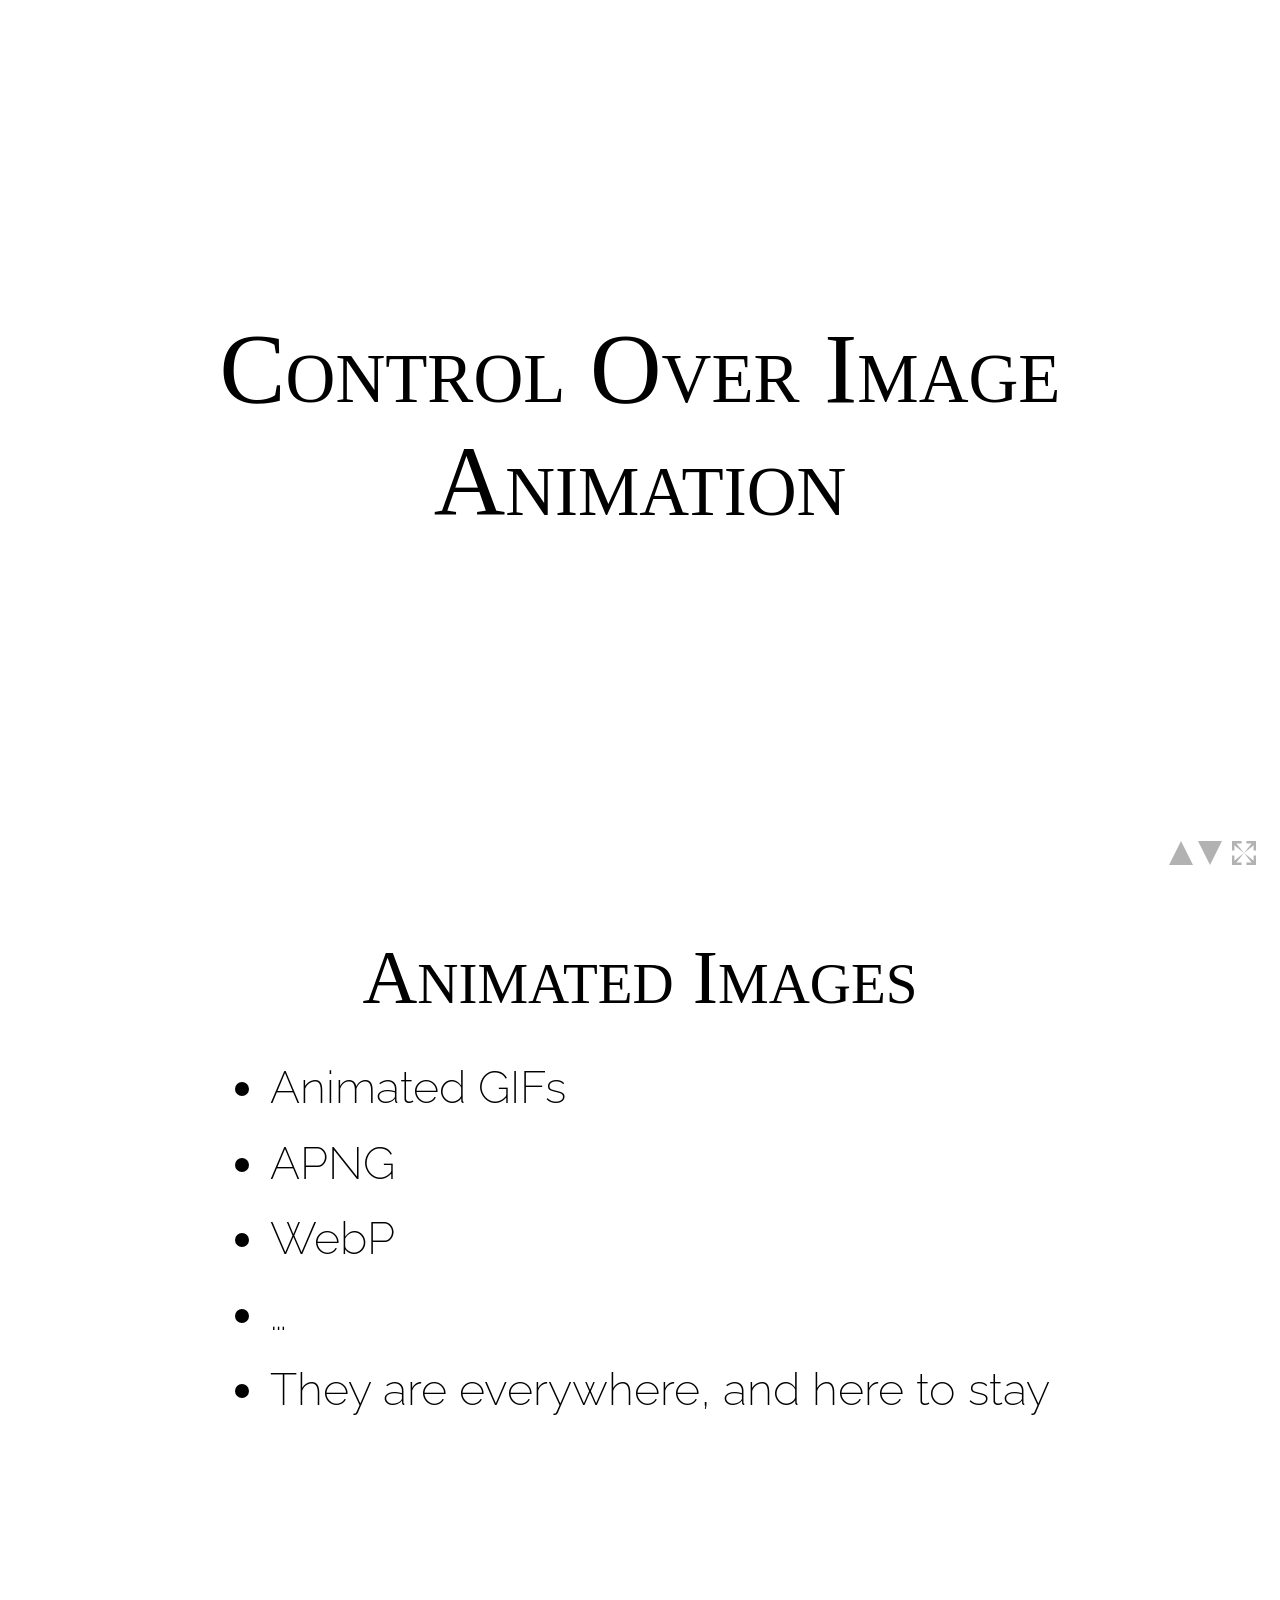
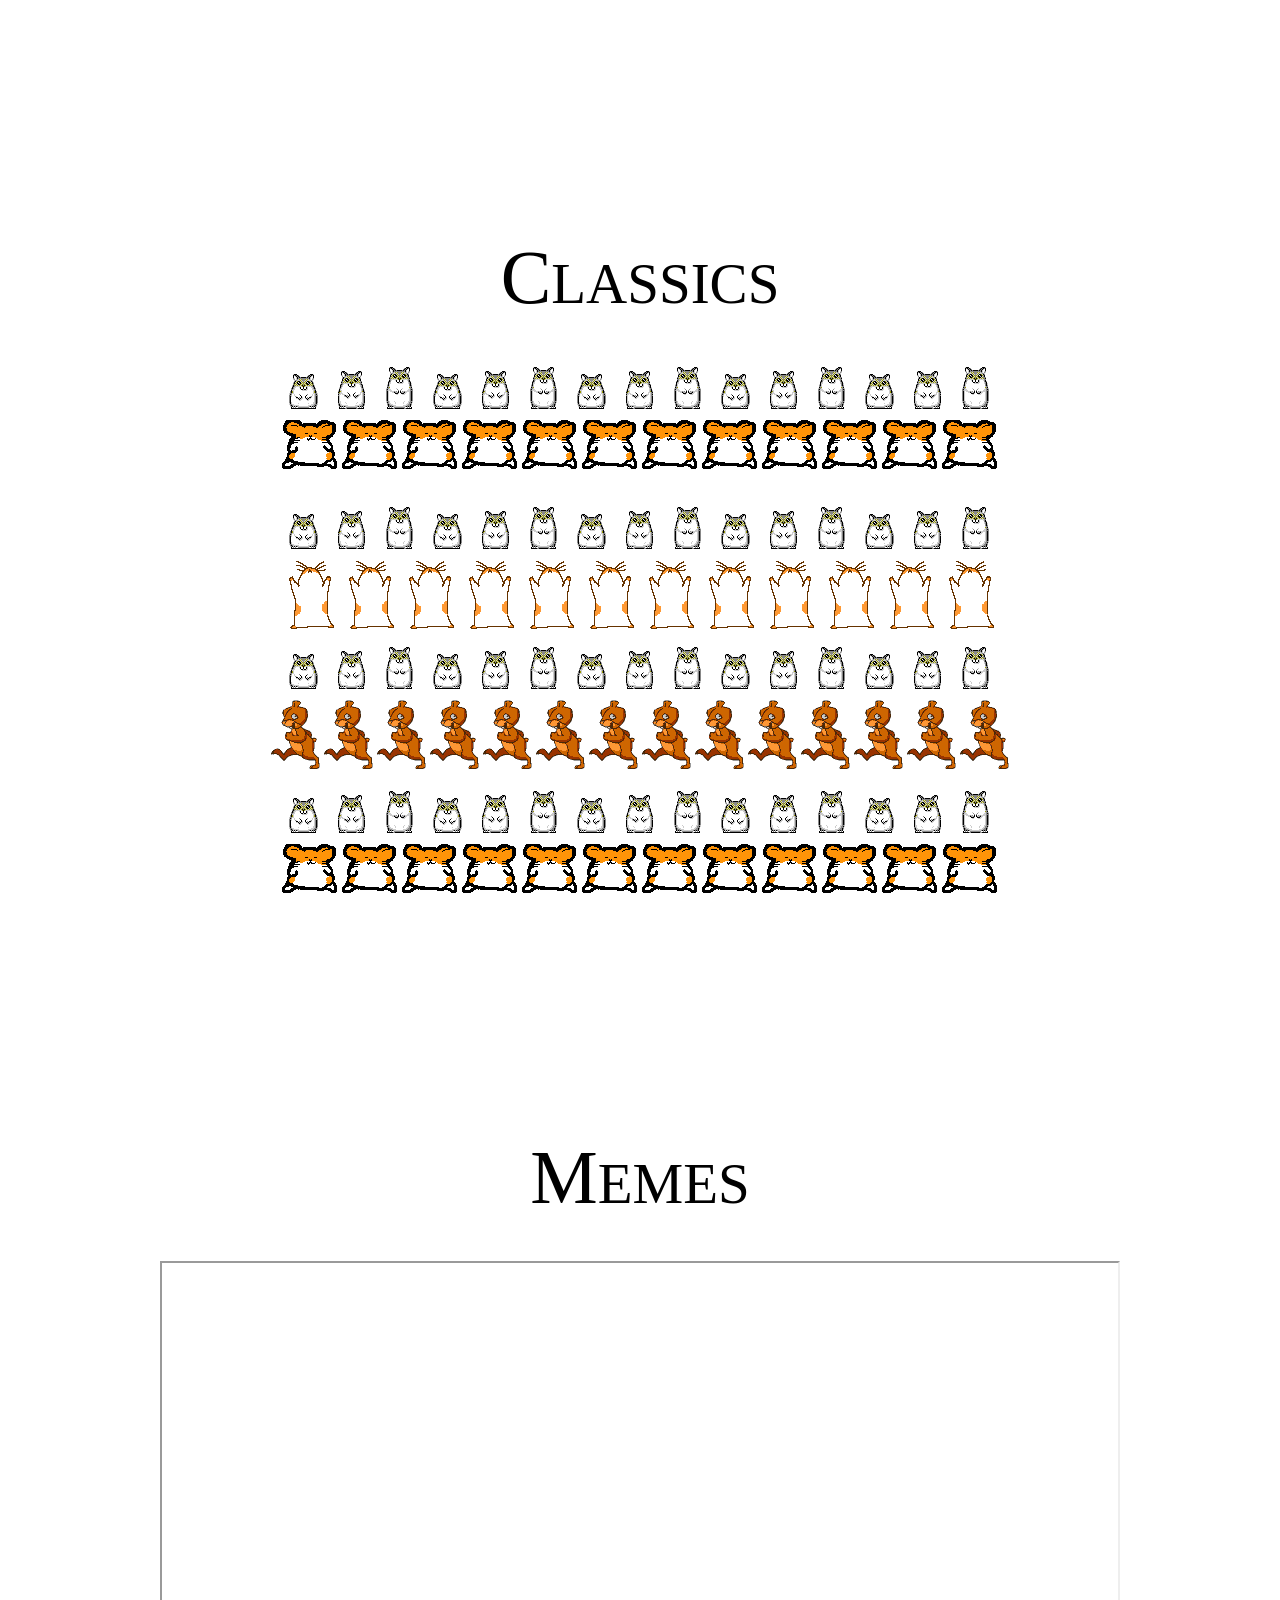
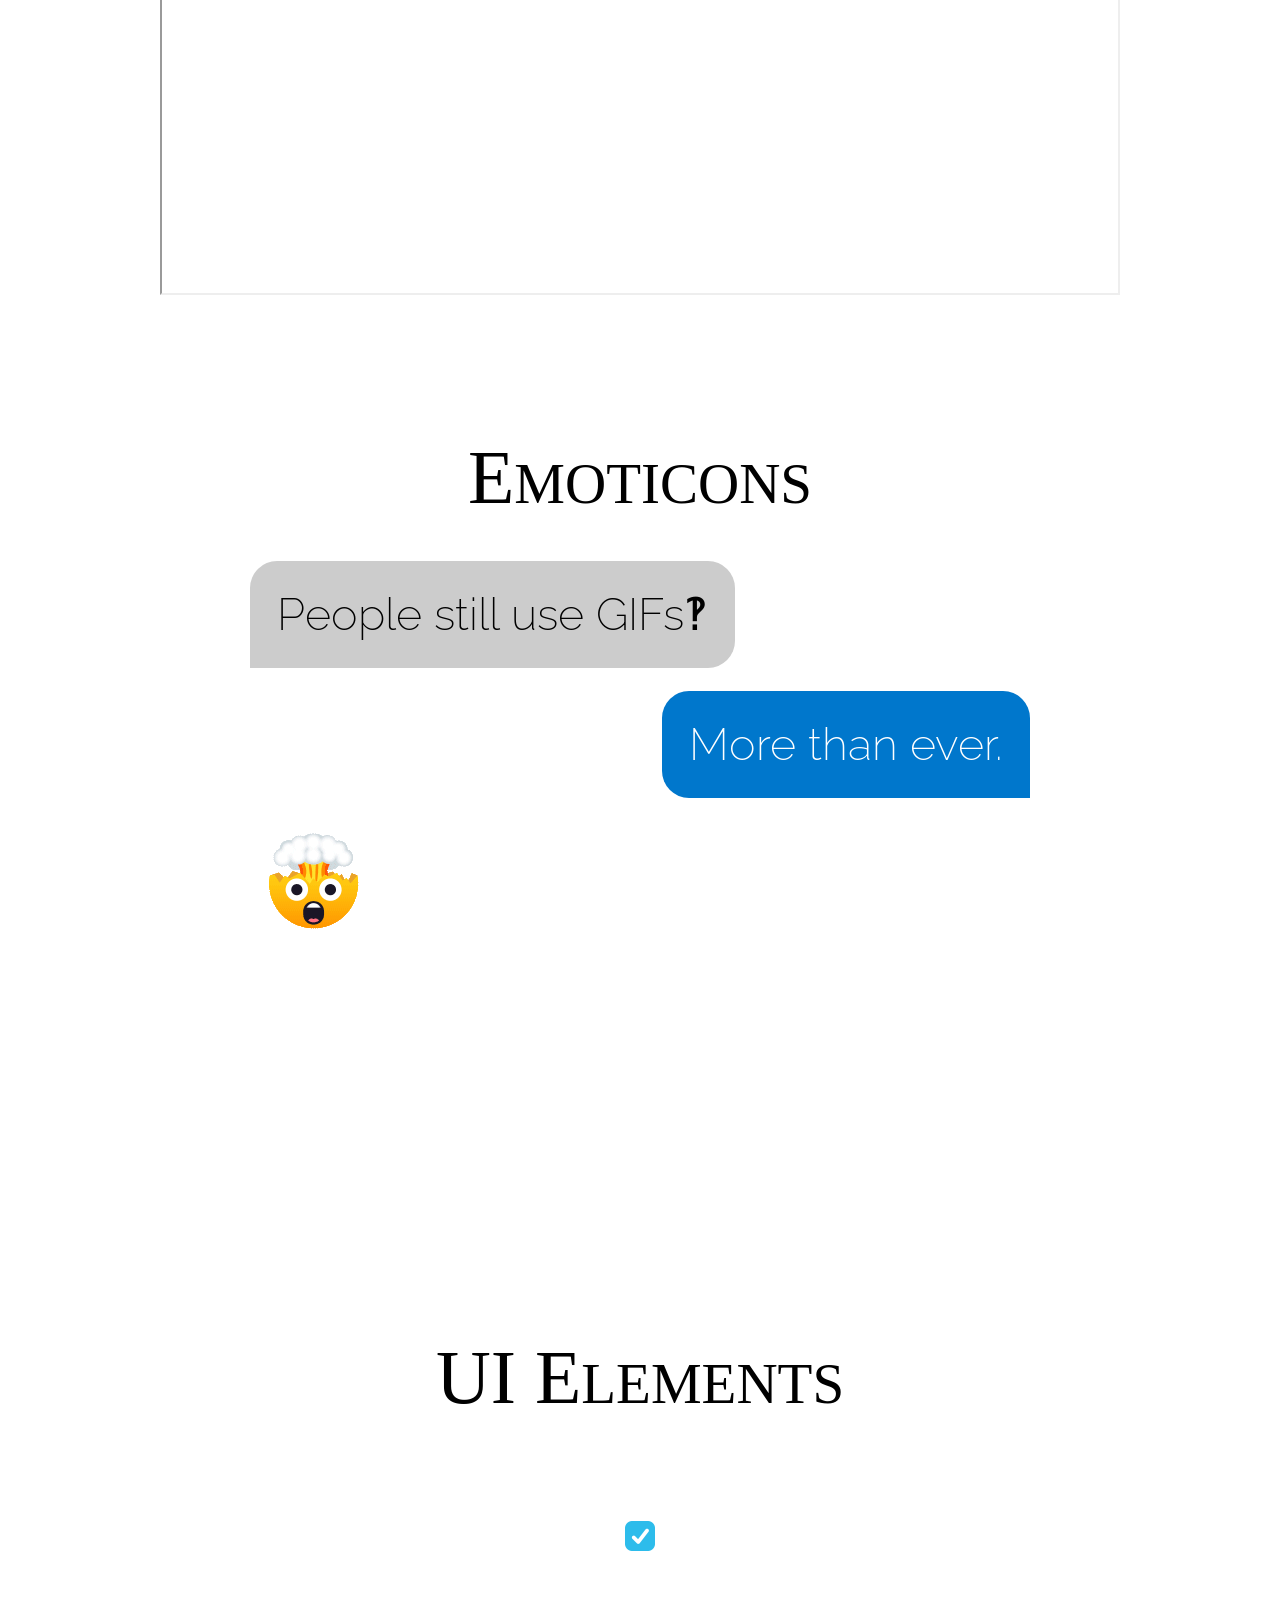
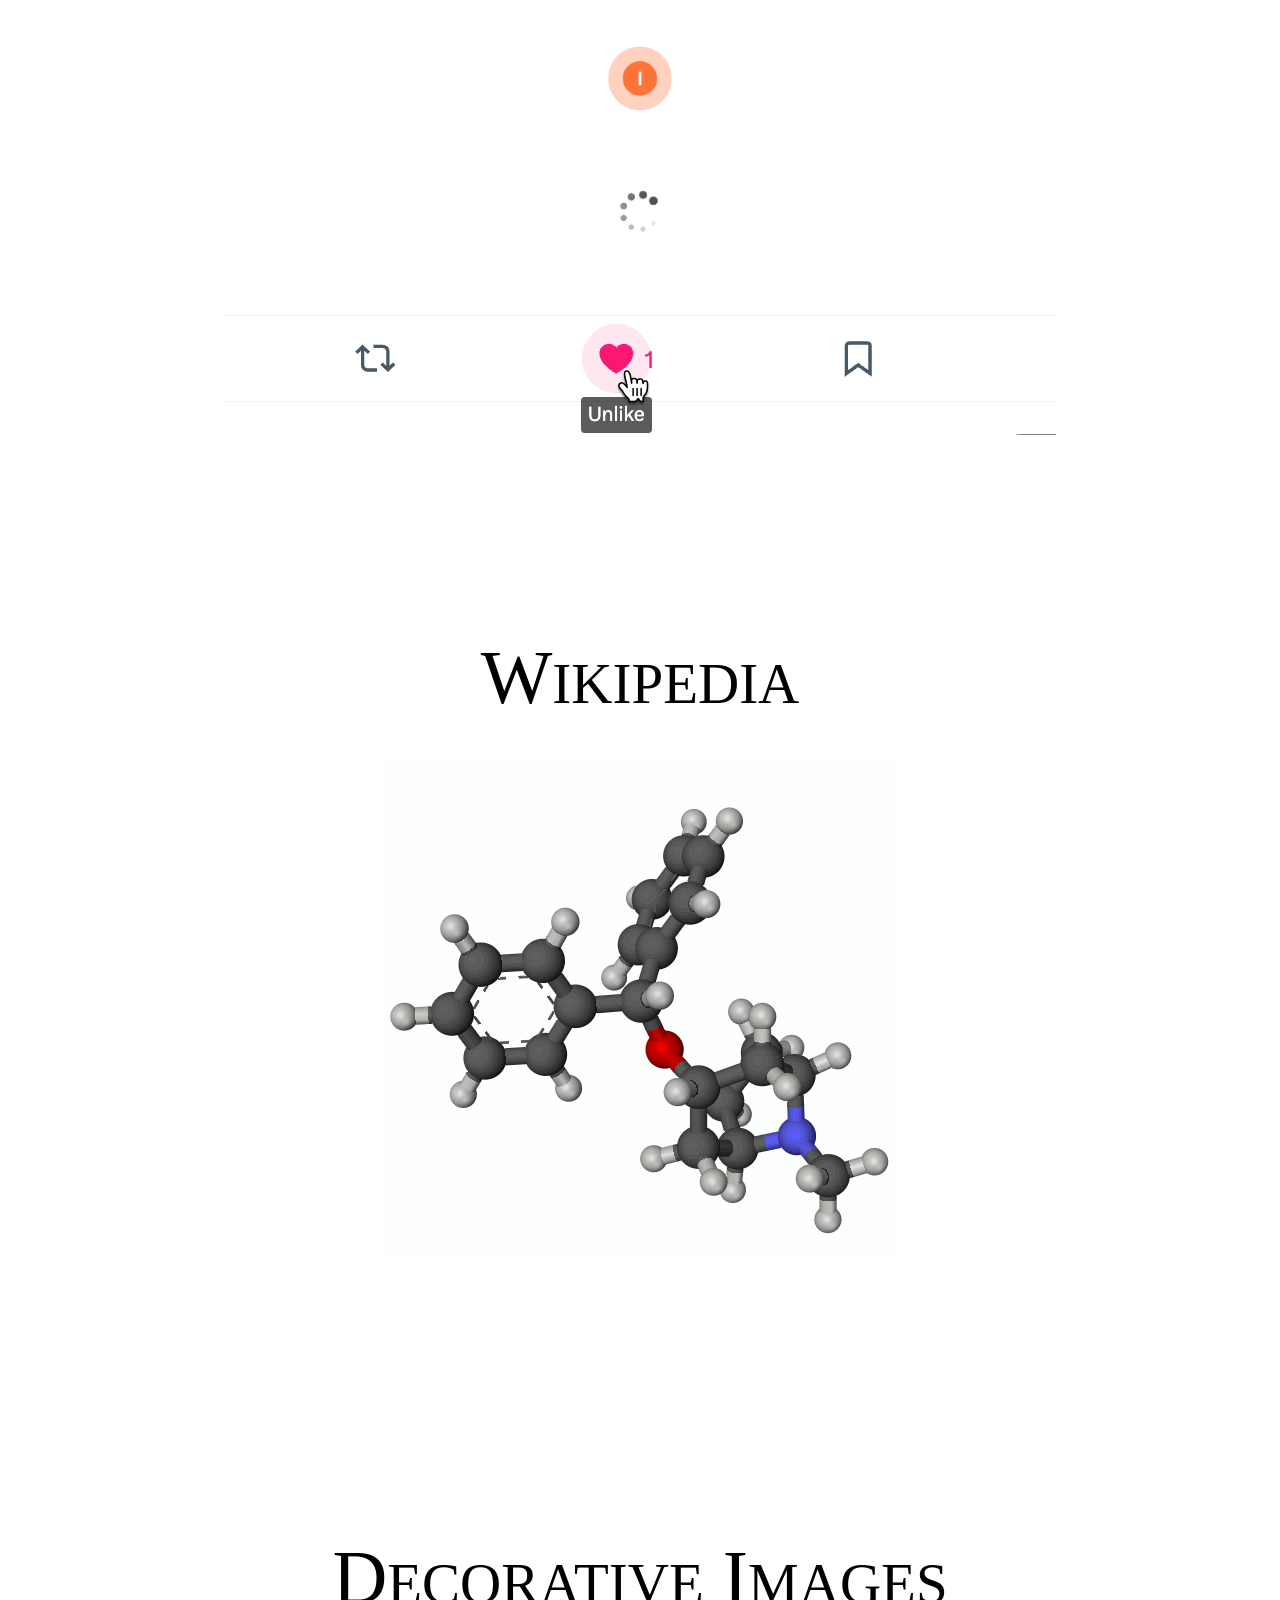
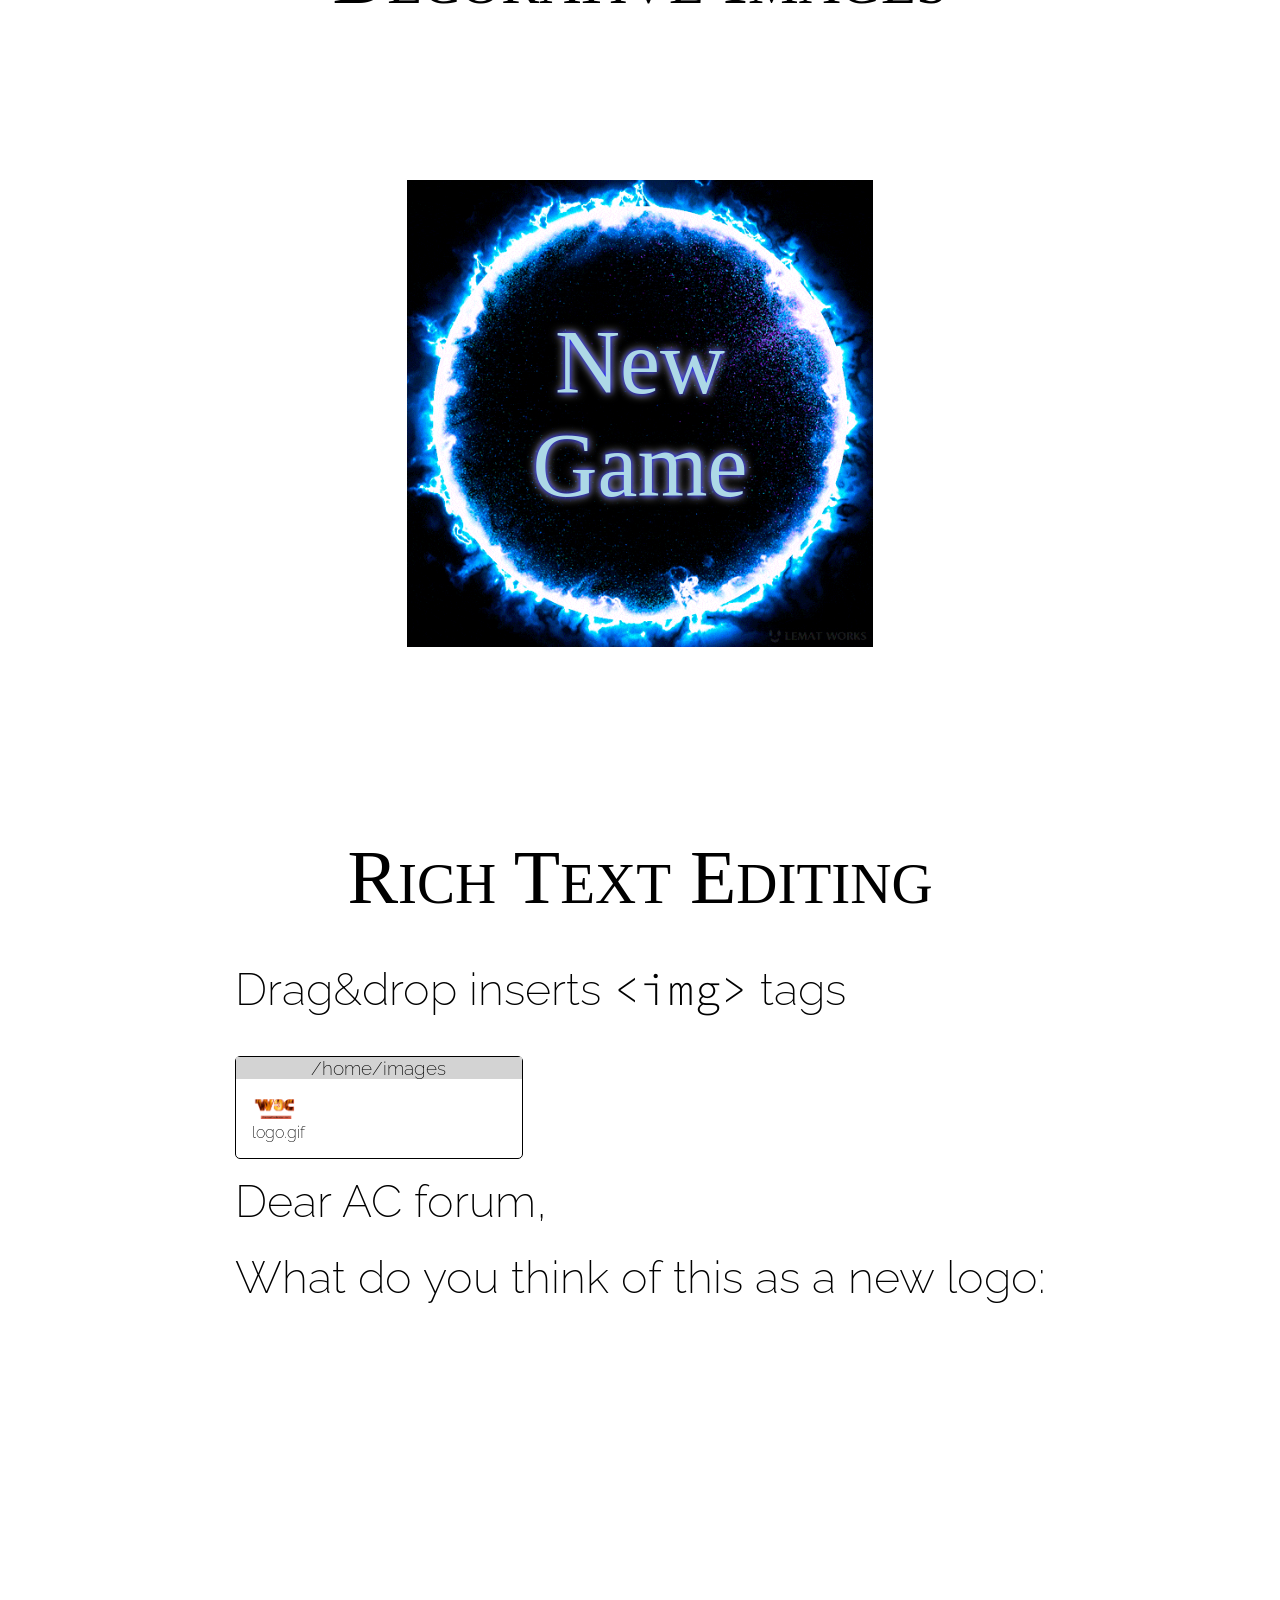
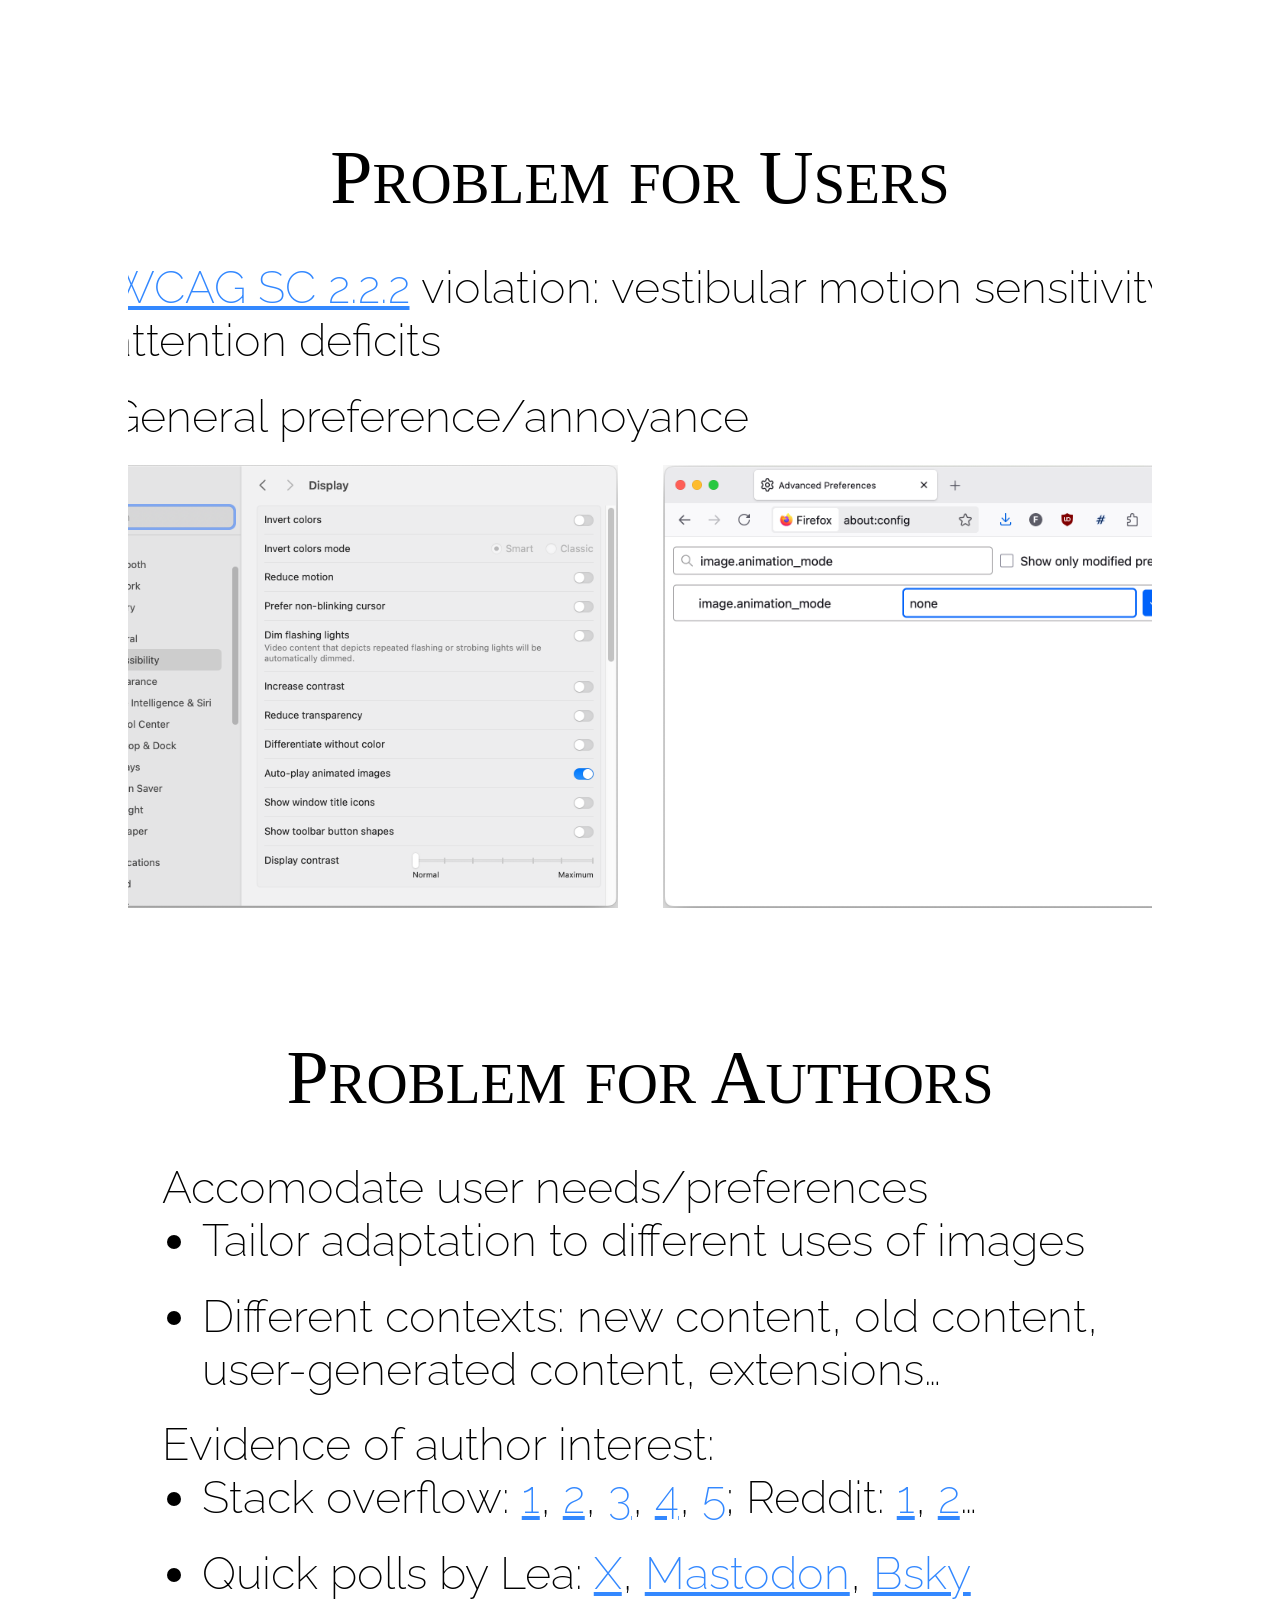
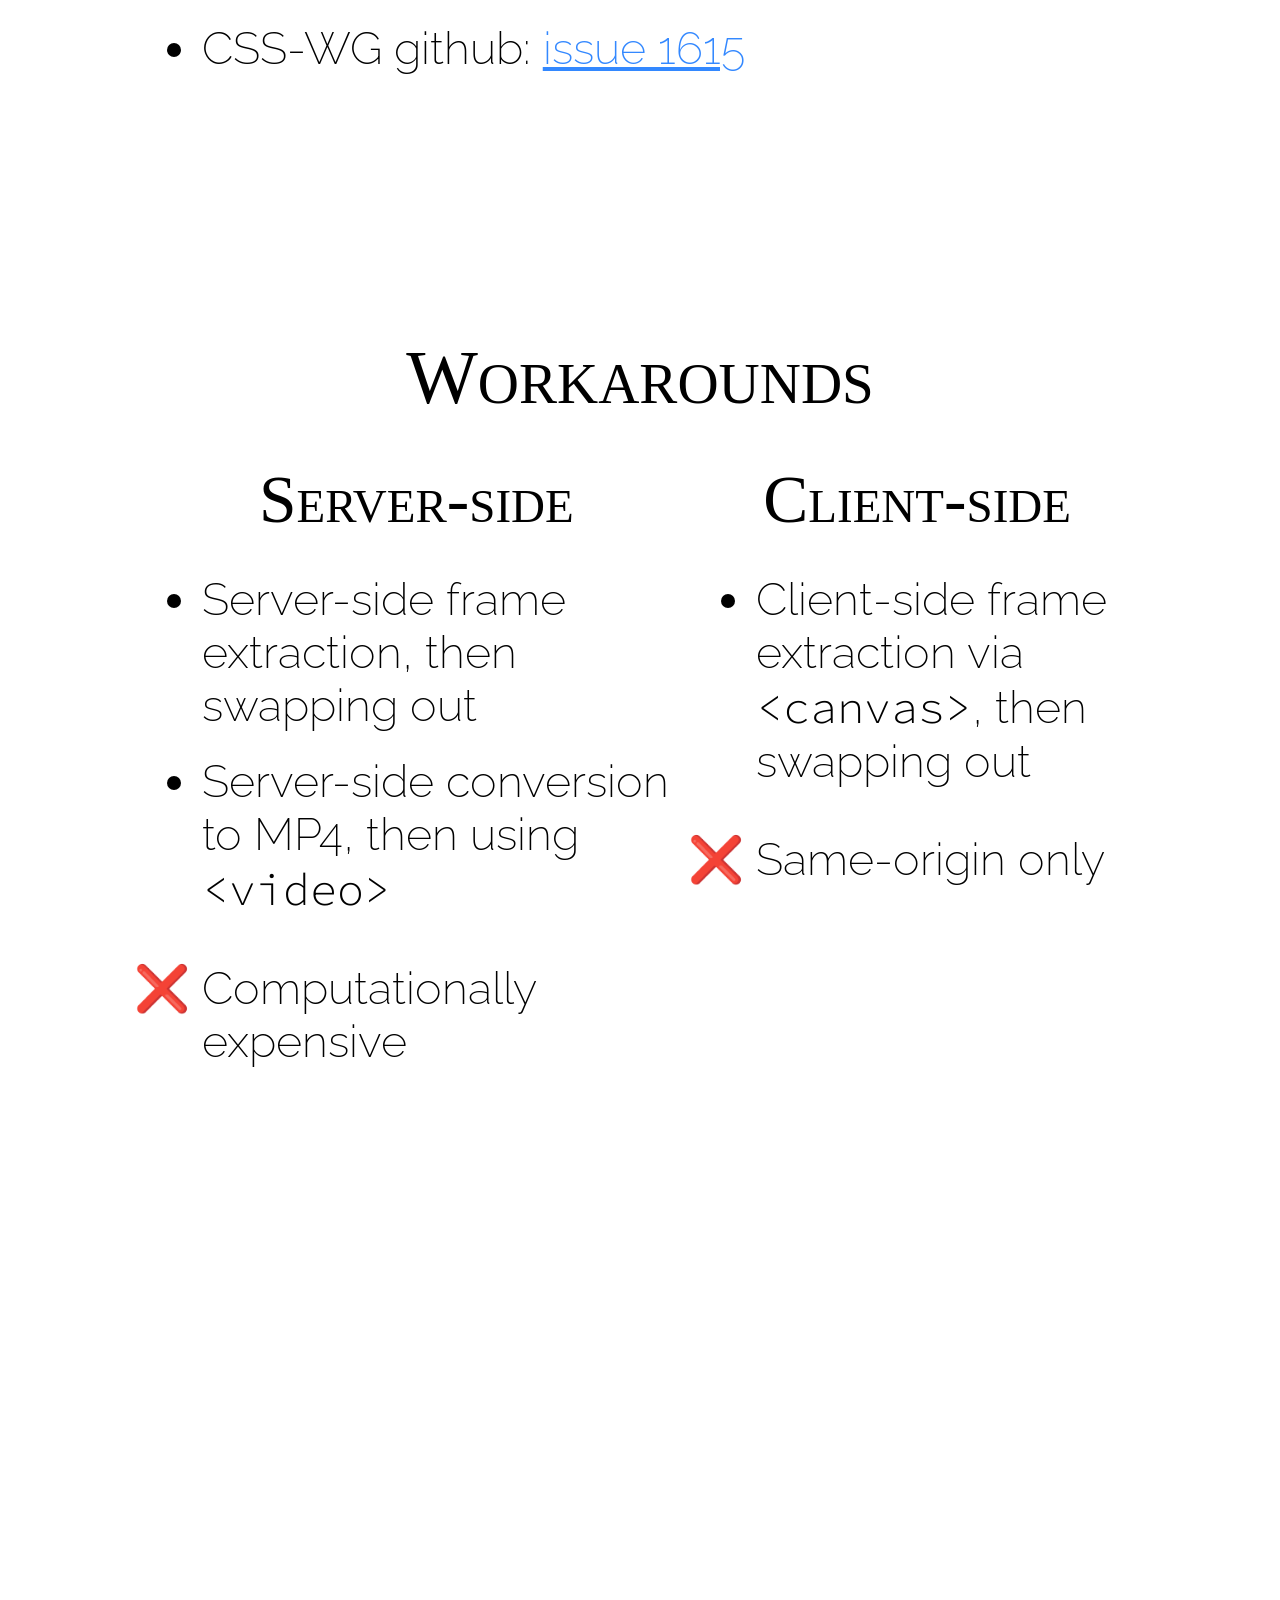
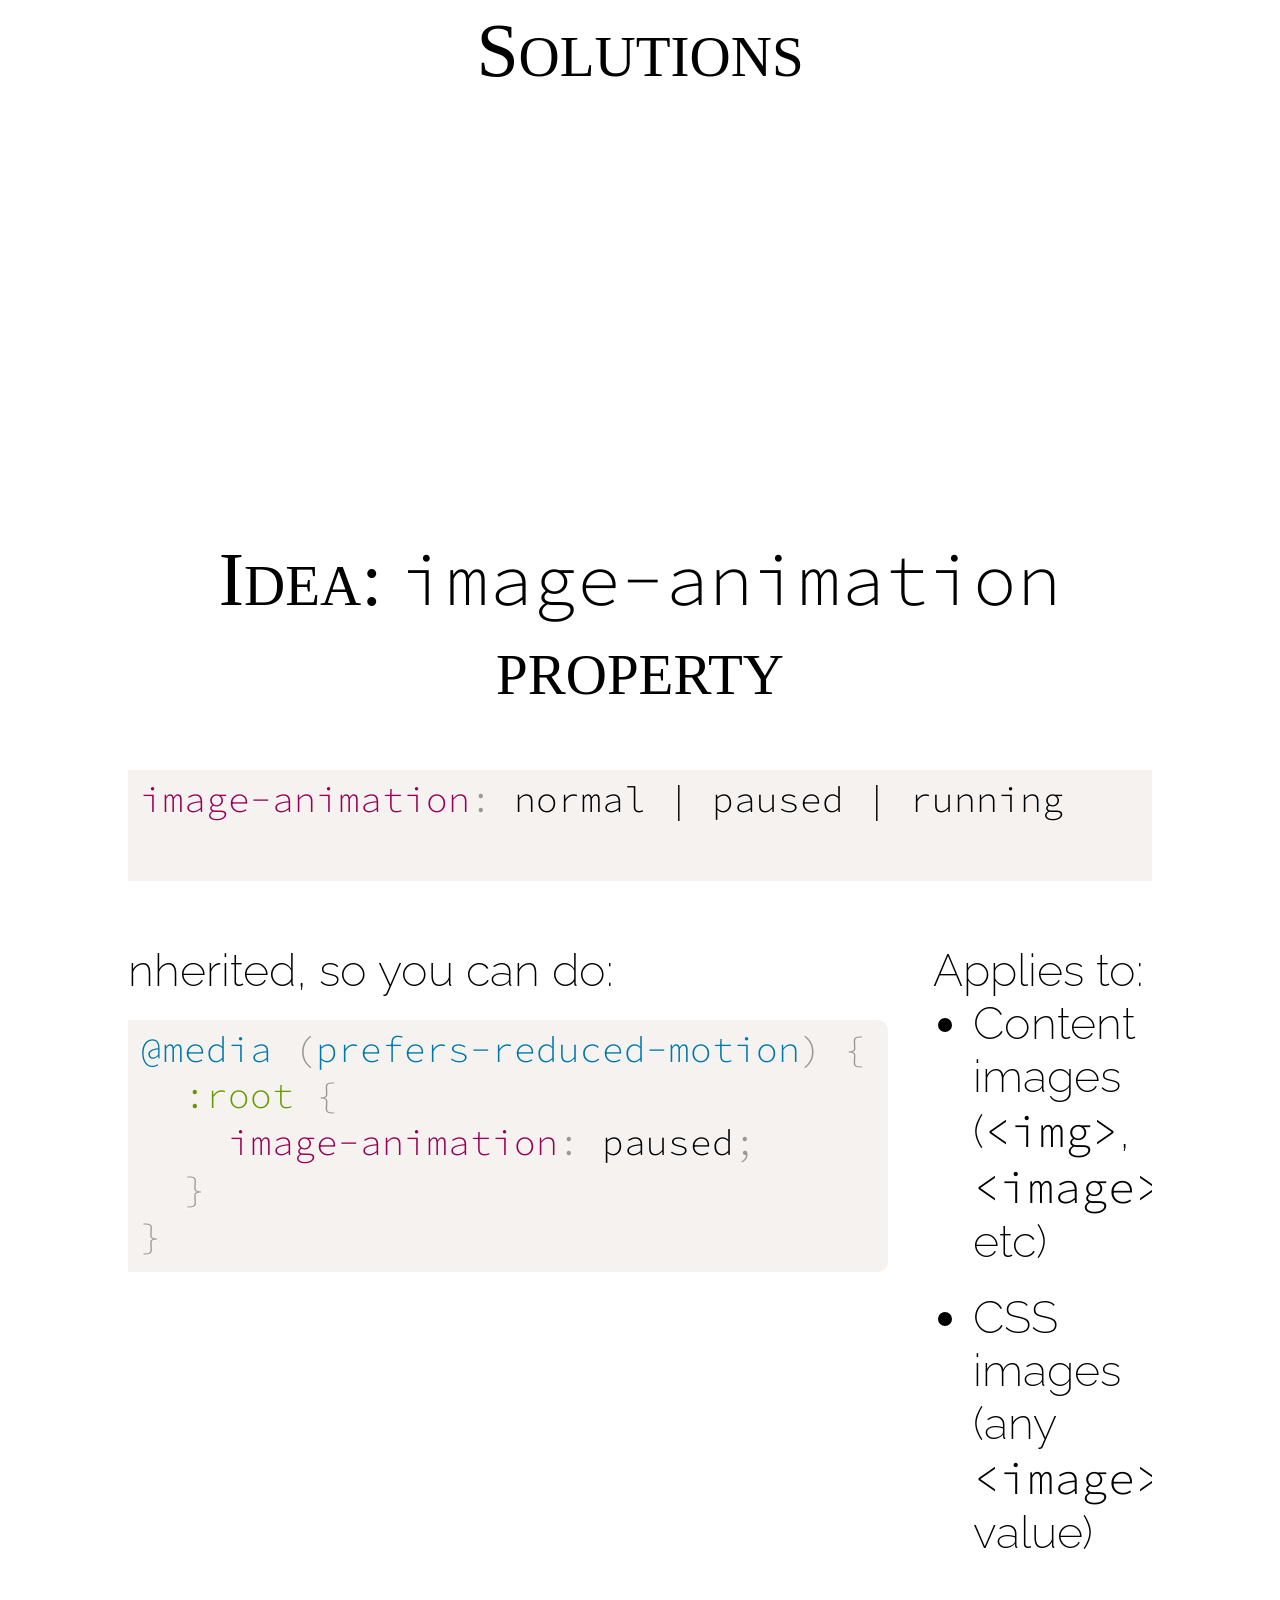
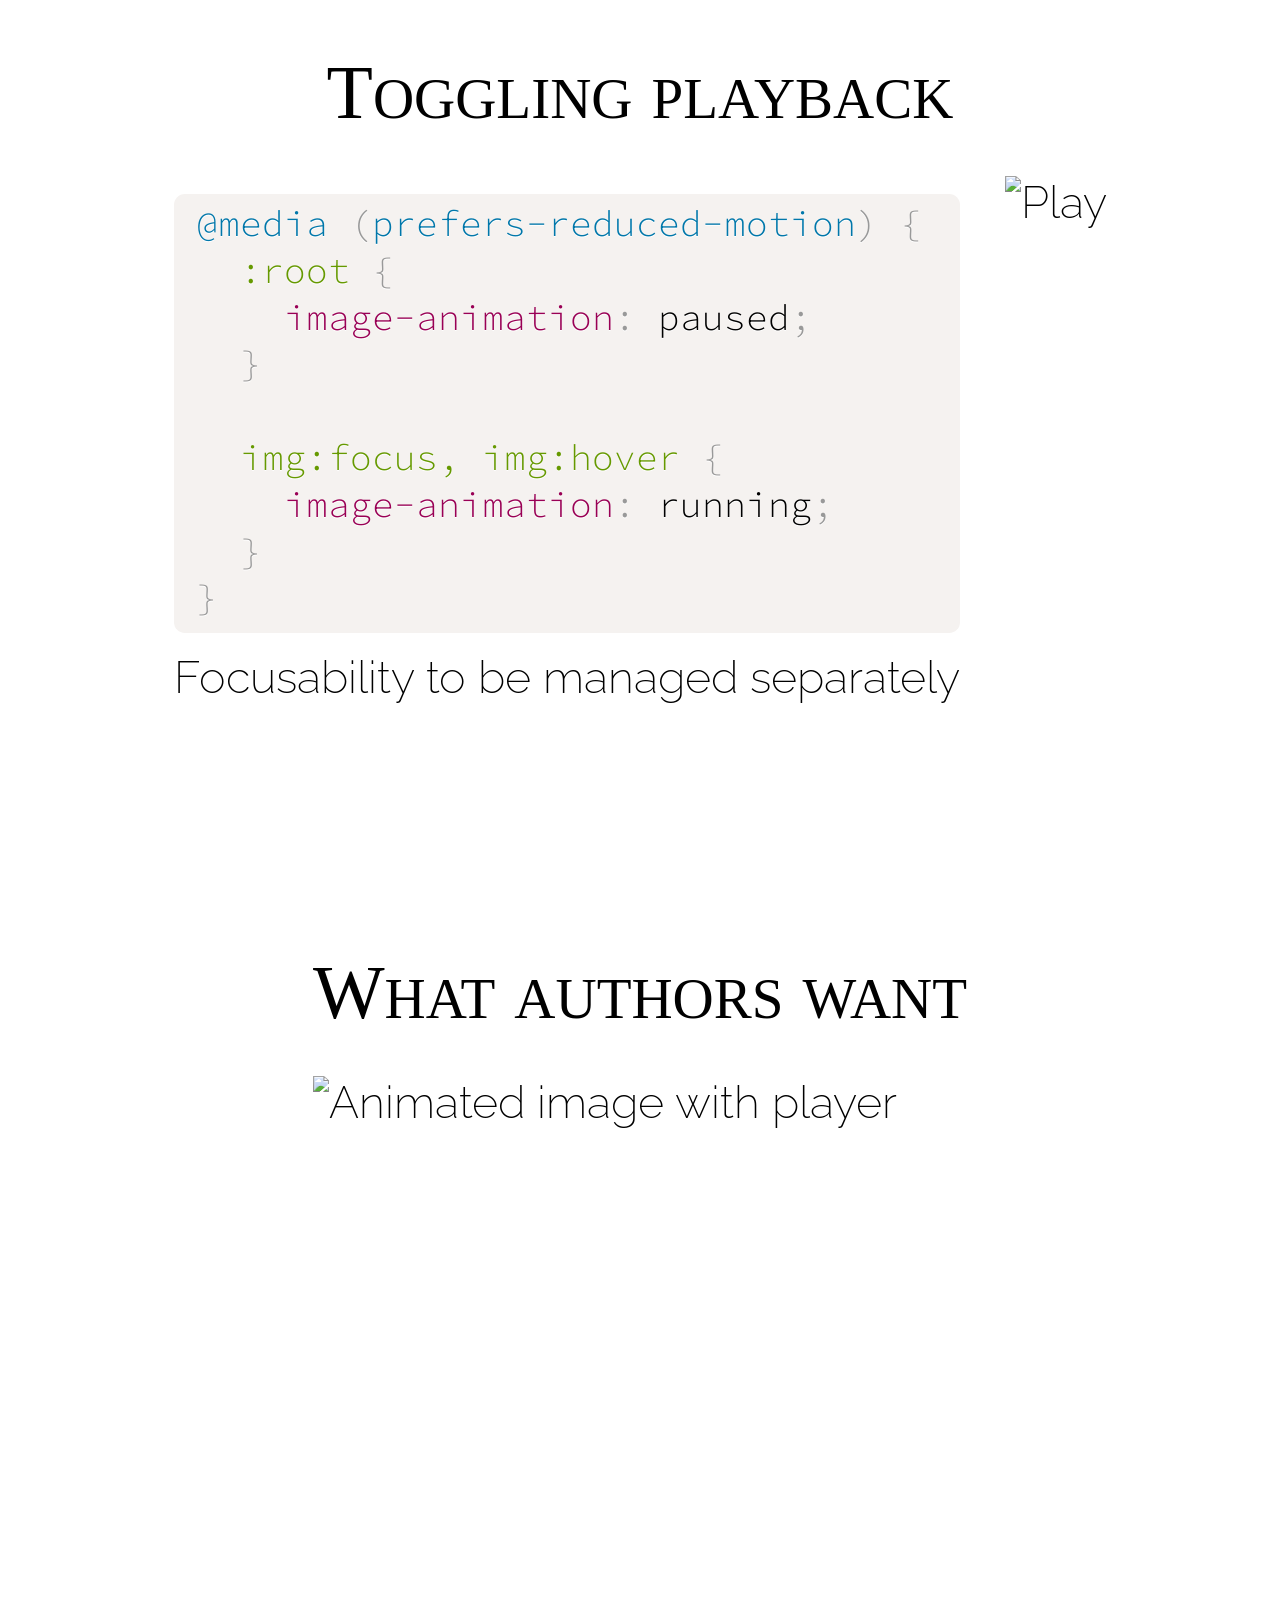
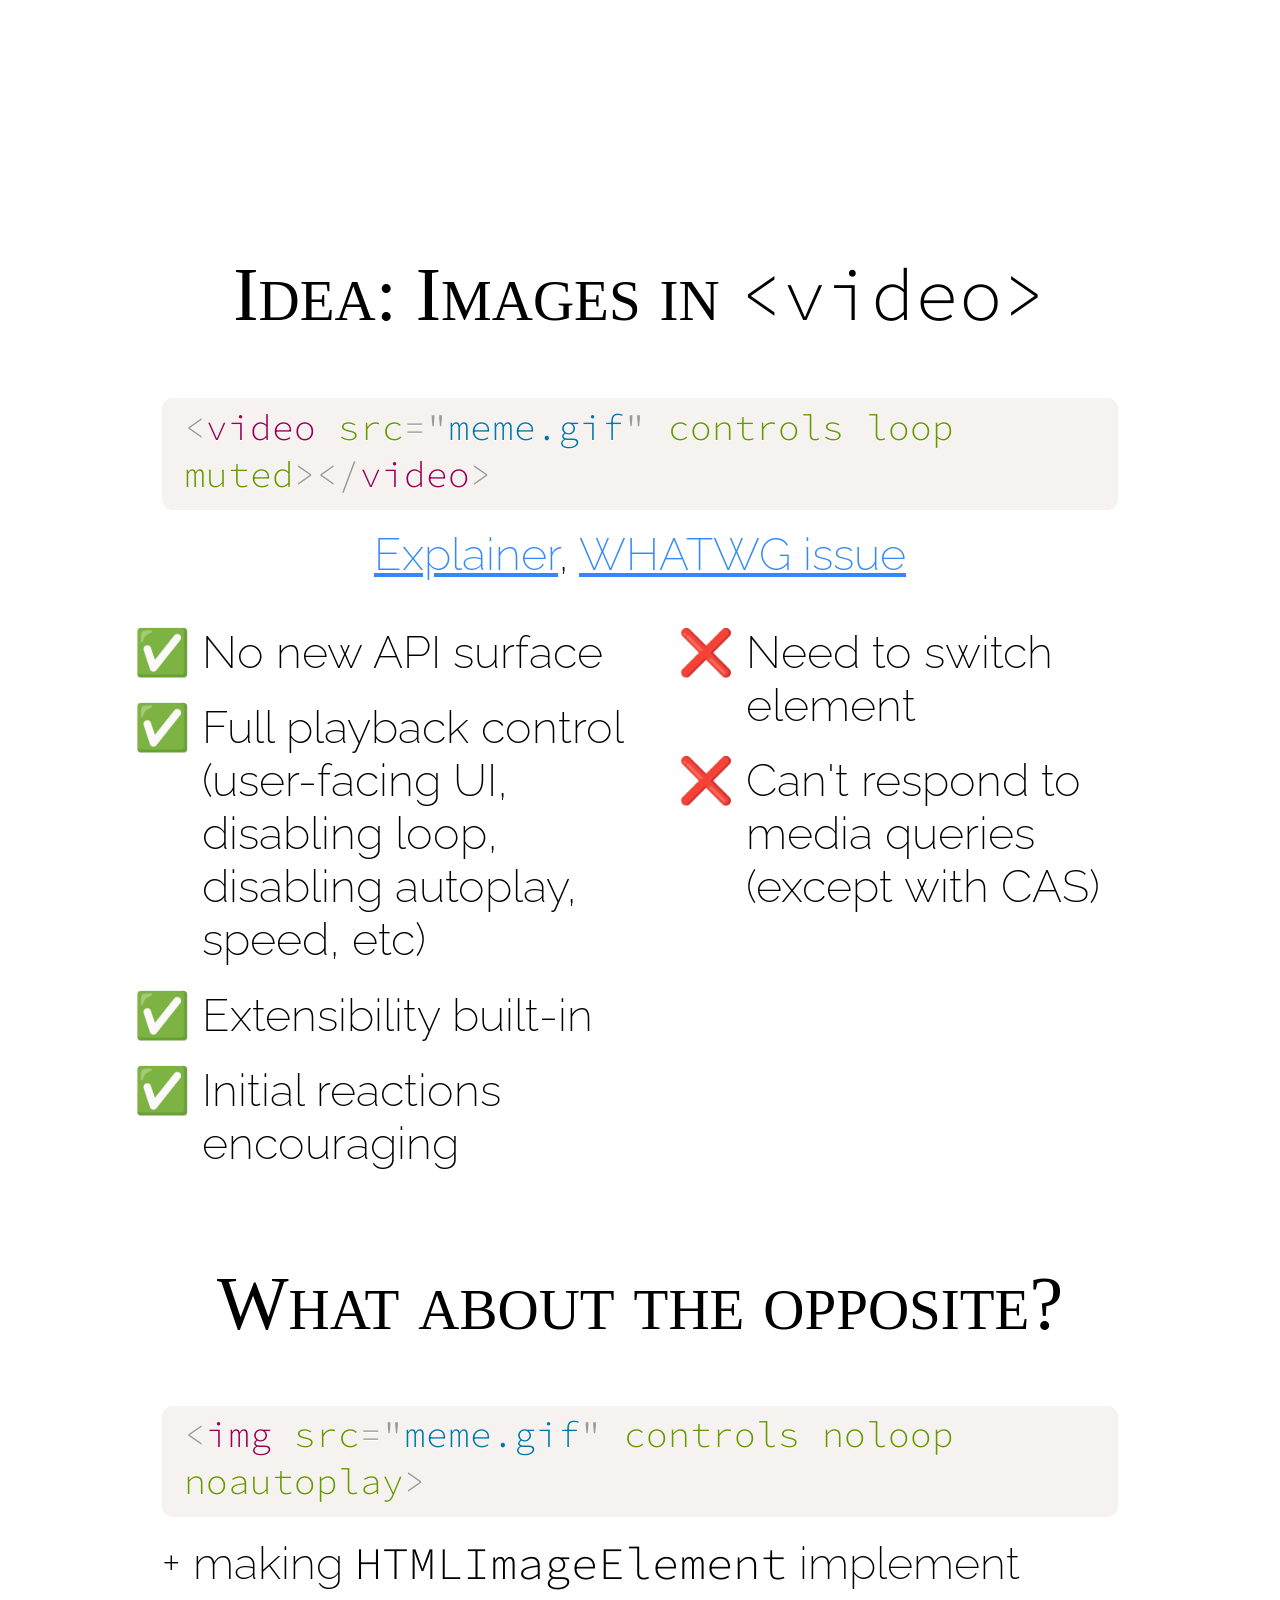
==== talk/index.html @ c625fedd "Upload talk about image animation" ====
<!doctype html>
<html lang="en">
<meta charset="utf-8">
<meta name="viewport" content="width=device-width, initial-scale=1.0">
<title>Control Over Image Animation</title>
<link rel="shortcut icon" href="assets/hamu.gif">
<script src="webslides.js"></script>
<link rel="stylesheet" href="webslides.css">
<link rel="stylesheet" href="webslides-basic-theme.css">

<script src="prism.js"></script>
<link rel="stylesheet" href="prism-light.css">

<link rel="stylesheet" href="style.css">

<section id=cover>
	<heading>
	<h1>Control Over Image Animation</h1>
	</heading>
</section>

<section id=what>
	<h2>Animated Images</h2>
	<ul data-reveal>
		<li>Animated GIFs
		<li>APNG
		<li>WebP
		<li>…
		<li>They are everywhere, and here to stay
	</ul>
</section>

<style>
#hamster p {
	max-width: 780px;
}
</style>
<section id=hamster>
	<h2>Classics</h2>
<center><p>
	<img src="assets/anin.gif" alt="HUGO, BRIAN THE HAMSTER, JUSTINA"><img src="assets/anin.gif" alt="TWISTER"><img src="assets/anin.gif" alt="FATTY BOOM BOOM"><img src="assets/anin.gif"><img src="assets/anin.gif">
<img src="assets/hamu.gif" alt="SNOWBALL"><img src="assets/hamu.gif" alt="IZZY"><img src="assets/hamu.gif" alt="BUD"><img src="assets/hamu.gif" alt="QUIRBY"><img src="assets/hamu.gif" alt="TINK"><img src="assets/hamu.gif" alt="NORBY"><img src="assets/hamu.gif" alt="MELONHEAD"><img src="assets/hamu.gif" alt="UNCLE EUGENE"><img src="assets/hamu.gif" alt="BOOG"><img src="assets/hamu.gif" alt="RHEAT1"><img src="assets/hamu.gif" alt="BEKY"><img src="assets/hamu.gif">
<img src="assets/anin.gif" alt="FIDGET,BONNIE,HENRY HOFFMAN"><img src="assets/anin.gif" alt="BOOTY SCOOTIN,              HEIDI"><img src="assets/anin.gif" alt="EVIL FRANSTER                    ELECTRA GLIDE"><img src="assets/anin.gif"><img src="assets/anin.gif" alt="HANS">
<img src="assets/gerbil.gif" alt="HAMPTON HAMPSTER"><img src="assets/gerbil.gif" alt="WEEZIE"><img src="assets/gerbil.gif" alt="ALEX"><img src="assets/gerbil.gif" alt="KRIS"><img src="assets/gerbil.gif" alt="GUSGUS"><img src="assets/gerbil.gif" alt="GEORGE THE TILTED HAMSTER"><img src="assets/gerbil.gif" alt="SHUSHU"><img src="assets/gerbil.gif" alt="LINKY"><img src="assets/gerbil.gif" alt="DINKY"><img src="assets/gerbil.gif" alt="PRINCESS ROSABELLE"><img src="assets/gerbil.gif" alt="HOLLAND"><img src="assets/gerbil.gif" alt="HADO HAMSTER">
<img src="assets/anin.gif" alt="SIR HAMLET, OLGA"><img src="assets/anin.gif" alt="PIGGIE"><img src="assets/anin.gif" alt="RATBOY"><img src="assets/anin.gif" alt="WOODY"><img src="assets/anin.gif">
<img src="assets/hamwalk.gif" alt="TINKY"><img src="assets/hamwalk.gif" alt="KATIE"><img src="assets/hamwalk.gif" alt="BUBBA"><img src="assets/hamwalk.gif" alt="ERLINE the GRAMMIE HAMSTER "><img src="assets/hamwalk.gif" alt="THUNDERFOOT"><img src="assets/hamwalk.gif"><img src="assets/hamwalk.gif"><img src="assets/hamwalk.gif"><img src="assets/hamwalk.gif"><img src="assets/hamwalk.gif"><img src="assets/hamwalk.gif"><img src="assets/hamwalk.gif"><img src="assets/hamwalk.gif"><img src="assets/hamwalk.gif">
<img src="assets/anin.gif"><img src="assets/anin.gif" alt="MONET, the WONDER BIRD"><img src="assets/anin.gif"><img src="assets/anin.gif"><img src="assets/anin.gif">
<img src="assets/hamu.gif"><img src="assets/hamu.gif"><img src="assets/hamu.gif"><img src="assets/hamu.gif" alt="HUEY"><img src="assets/hamu.gif" alt="SHARON"><img src="assets/hamu.gif" alt="PHYLLIS"><img src="assets/hamu.gif"><img src="assets/hamu.gif"><img src="assets/hamu.gif"><img src="assets/hamu.gif"><img src="assets/hamu.gif"><img src="assets/hamu.gif">
</p></center>
</section>

<style>
#giphy iframe {
	max-width: 100%;
	max-height: 70vh;
}
</style>
<section id=giphy>
	<h2>Memes</h2>
	<iframe src="https://giphy.com/" width=1000 height=700 sandbox></iframe>
</section>


<style>
#emoticons div {
	max-width: 100%;
	width: 780px;
}
#emoticons p {
	width: max-content;
	padding: 1ch;
}
#emoticons .d-l {
	border-radius: 1ch 1ch 1ch 0;
	background: #cccccc;
}
#emoticons .d-r {
	margin-left: auto;
	border-radius: 1ch 1ch 0 1ch;
	background: #0077cc;
	color: white;
}
</style>
<section id=emoticons>
	<h2>Emoticons</h2>
	<div>
	<p class=d-l>People still use GIFs‽
	<p class=d-r>More than ever.</p>
	<img src="assets/mind-blown.gif" alt="mind blown">
	</div>
</section>

<section id=ui>
	<h2>UI Elements</h2>
	<center>
		<img src="assets/check.gif" alt="animated checkbox" width=200><br>
		<img src="assets/music.gif" alt="animated music play button" width=150><br>
		<img src="assets/loading.gif" alt="loading" width=200><br>
		<img src="assets/like.gif" alt="Twitter like">
	<center>
</section>

<section id=wikipedia>
	<h2>Wikipedia</h2>
	<img src="assets/wikipedia.gif" alt="Rotating molecule of Benzatropine">
</section>

<style>
@font-face {
    font-family: "ExocetOTCECY-Medium";
    src: url("https://db.onlinewebfonts.com/t/1241ae66485548a9fed1d3c923f27761.eot");
    src: url("https://db.onlinewebfonts.com/t/1241ae66485548a9fed1d3c923f27761.eot?#iefix")format("embedded-opentype"),
    url("https://db.onlinewebfonts.com/t/1241ae66485548a9fed1d3c923f27761.woff2")format("woff2"),
    url("https://db.onlinewebfonts.com/t/1241ae66485548a9fed1d3c923f27761.woff")format("woff"),
    url("https://db.onlinewebfonts.com/t/1241ae66485548a9fed1d3c923f27761.ttf")format("truetype"),
    url("https://db.onlinewebfonts.com/t/1241ae66485548a9fed1d3c923f27761.svg#ExocetOTCECY-Medium")format("svg");
}
#bg div {
	font-family: "ExocetOTCECY-Medium";
	font-size: 2em;
	background: url("assets/circle.gif");
	background-size: 100% 100%;
	color: lightblue;
	text-shadow: blue 0px 0px 5px, white 0 0 10px;
	padding: 1em;
	display: flex;
    justify-content: center;
    align-items: center;
	text-align: center;
	aspect-ratio: 1/1;
	max-width: 30%;
	margin: auto;
}
</style>
<section id=bg>
	<h2>Decorative Images</h2>
	<div>New Game</div>
</section>

<link rel="stylesheet" href="https://richtexteditor.com/richtexteditor/rte_theme_default.css" />
<script type="text/javascript" src="https://richtexteditor.com/richtexteditor/rte.js"></script>
<script type="text/javascript" src='https://richtexteditor.com/richtexteditor/plugins/all_plugins.js'></script>
<style>
#rich aside {
	margin: 1em 0;
	border: solid 1px;
	border-radius: 5px;
	max-width: 30%;
	font-size: 16px;
}
#rich aside .titlebar {
	background: lightgray;
	text-align: center;
	font-size: 1.2em;
}
#rich aside img {
	width: 48px;
}
#rich figure {
	margin: 1em;
}
</style>
<section id=rich>
	<h2>Rich Text Editing</h2>
	<p>Drag&amp;drop inserts <code>&lt;img></code> tags<br>
	<aside>
		<div class=titlebar>/home/images</div>
		<figure>
			<img src="assets/w3c.gif" alt="Flaming W3C logo">
			<figcaption>logo.gif</figcaption>
		</figure>
	</aside>
	<div id="div_editor1">
		<p>Dear AC forum,
		<p>What do you think of this as a new logo:<br><br>
	</div>
</section>
<script>
	var editor1cfg = {}
	editor1cfg.toolbar = "basic";
	var editor1 = new RichTextEditor("#div_editor1", editor1cfg);
</script>

<section id=problem-users data-states=s1>
	<h2>Problem for Users</h2>
	<ul>
		<li><a href="https://www.w3.org/WAI/WCAG21/Understanding/pause-stop-hide.html">WCAG SC 2.2.2</a> violation: vestibular motion sensitivity, attention deficits
		<li>General preference/annoyance
	</ul>
	<div class=side-by-side data-visible-from=s1>
		<img src="assets/safari-setting.png" alt="Safari settings to turn off image animation" width=550>
		<img src="assets/firefox-setting.png" alt="Firefox settings to turn off image animation" width=550>
	</div>
</section>

<section id=problem-authors data-states="s1">
	<h2>Problem for Authors</h2>
	Accomodate user needs/preferences
	<ul>
		<li>Tailor adaptation to different uses of images
		<li>
	Different contexts:
		new content,
		old content,
		user-generated content,
		extensions…
	</ul>
	<div data-visible-from=s1>
	Evidence of author interest:
	<ul>
		<li>Stack overflow:
<a href="https://stackoverflow.com/questions/20644209/play-gif-on-mouseover-and-pause-gif-on-mouse-out-without-replacing-images">1</a>,
<a href="https://stackoverflow.com/questions/69593429/how-can-i-pause-and-play-gif-which-is-set-on-webpage-background">2</a>,
<a href="https://stackoverflow.com/questions/21872700/how-can-i-play-a-gif-like-9-gag">3</a>,
<a href="https://stackoverflow.com/questions/29661821/is-it-possible-to-pause-a-gif-image">4</a>,
<a href="https://stackoverflow.com/questions/5818003/stop-a-gif-animation-onload-on-mouseover-start-the-activation">5</a>;
Reddit:
<a href="https://old.reddit.com/r/HTML/comments/3hjccx/how_can_i_animate_and_stop_gifs_with_mouse_hover/">1</a>,
<a href="https://old.reddit.com/r/FirefoxCSS/comments/1523xwr/stop_animated_gifs_play_on_hoverclick/">2</a>…
<li>Quick polls by Lea: <a href="https://x.com/LeaVerou/status/1951457982916469028">X</a>,
<a href="https://front-end.social/@leaverou/114956605810091186">Mastodon</a>,
<a href="https://bsky.app/profile/lea.verou.me/post/3lvezoaigws2c">Bsky</a>
<li>CSS-WG github:
<a href="https://github.com/w3c/csswg-drafts/issues/1615" data-hovercard-type="issue" data-hovercard-url="/w3c/csswg-drafts/issues/1615/hovercard" aria-keyshortcuts="Alt+ArrowUp">issue 1615</a></li>
	</ul>
	</div>
</section>

<section id=workarounds>
	<h2>Workarounds</h2>
	<div class="side-by-side">
		<div>
			<h3>Server-side</h3>
			<ul>
				<li>Server-side frame extraction, then swapping out</li>
				<li>Server-side conversion to MP4, then using <code>&lt;video></code></li>

			</ul>
			<ul class="cons margin-start">
				<li>Computationally expensive</li>
			</ul>
		</div>
		<div>
			<h3>Client-side</h3>
			<ul>
				<li>Client-side frame extraction via <code>&lt;canvas></code>, then swapping out</li>
			</ul>
			<ul class="cons margin-start">
				<li>Same-origin only</li>
			</ul>
		</div>
	</div>
</section>

<section id=solutions>
	<h2>Solutions</h2>
</section>

<section id=paused data-states=s1>
	<h2>Idea: <code>image-animation</code> property</h2>

	<pre class="language-css"><code>
		image-animation: normal | paused | running
	</code></pre>


	<div class="side-by-side margin-start">
		<div>
			<p>
				Inherited, so you can do:
			</p>
			<pre class="language-css" style=min-width:max-content><code>
			@media (prefers-reduced-motion) {
			  :root {
			    image-animation: paused;
			  }
			}
			</code></pre>
		</div>
		<div data-visible-from=s1>
			Applies to:
			<ul>
				<li>Content images (<code>&lt;img></code>, <code>&lt;image></code> etc)</li>
				<li>CSS images (any <code>&lt;image></code> value)</li>
			</ul>
		</div>
	</div>

</section>

<section id=play>
	<h2>Toggling playback</h2>

	<div class="side-by-side">
		<div>
		<pre class="language-css"><code>
		@media (prefers-reduced-motion) {
		  :root {
		    image-animation: paused;
		  }

		  img:focus, img:hover {
		    image-animation: running;
		  }
		}
		</code></pre>
		<p>Focusability to be managed separately
		</div>
		<img src="assets/hover-play.gif" alt="Play">
	</div>
</section>

<section id=wpw>
	<h2>What authors want</h2>
	<img src="assets/wa-animated-image.gif" alt="Animated image with player">
</section>

<section id=img-in-video>
	<h2>Idea: Images in <code>&lt;video></code></h2>
	<pre><code class="language-html">&lt;video src="meme.gif" controls loop muted>&lt;/video></code></pre>
	<center><a href="https://github.com/webplatformco/explainers/blob/main/images-in-video/README.md">Explainer</a>, <a href="https://github.com/whatwg/html/issues/11554">WHATWG issue</a></center>
	<div class="side-by-side margin-start">
		<ul class="pros">
			<li>No new API surface</li>
			<li>Full playback control (user-facing UI, disabling loop, disabling autoplay, speed, etc)</li>
			<li>Extensibility built-in</li>
			<li>Initial reactions encouraging</li>
		</ul>
		<ul class="cons">
			<li>Need to switch element</li>
			<li>Can't respond to media queries (except with CAS)</li>
		</ul>
	</div>

</section>

<section id=img-controls>
	<h2>What about the opposite?</h2>
	<pre><code class="language-html">&lt;img src="meme.gif" controls noloop noautoplay></code></pre>
	<p>+ making <code>HTMLImageElement</code> implement <code>HTMLMediaElement</code></p>

	<ul class="cons columns">
		<li class="pros">Same element</li>
		<li class="pros">Tailored UI</li>
		<li data-reveal>Need to add HTML attributes <div>(but that can be solved with CAS)</div></li>
		<li>Can't respond to media queries (except with CAS)</li>
		<li>More new API surface</li>
		<li>API challenges</li>
		<li>Web compat challenges</li>
	</ul>
</section>

<section>
	<h2>Idea: High-level solution</h2>
	<div class="side-by-side">
		<img src="assets/wa-animated-image.gif" alt="Animated image with player">
		<div>
			<pre class="language-css"><code>
				image-animation: controlled;
			</code></pre>
			<ul class="margin-start">
				<li>Content images: UA-generated playback controls & automatic focusability</li>
				<li>CSS images: same as <code>paused</code></li>
				<li data-reveal>UA-generated UI <span>(customizable with pseudo-elements)</span></li>
				<li class="cons margin-start">tricky interaction with <code>&lt;img controls></code> if we ever decide to do it</li>
			</ul>
		</div>
	</div>
</section>

<section>
	<h2>Idea: Low-level solution</h2>
	<div class="side-by-side">
		<img src="assets/wa-animated-image.gif" alt="Animated image with player">
		<ul>
			<li>
				<code>img::overlay</code> pseudo-element to paint controls (or any other affordance)
			</li>
			<li>
				<code>img:static</code> pseudo-class to exclude static images
			</li>
			<li>
				<a href="https://github.com/explainers-by-googlers/scroll-triggered-animations/blob/main/CSS_PROPERTIES.md">Animation triggers</a> for playback control
			</li>
		</ul>
		<ul class="pros">
			<li>Primitives useful more broadly</li>
			<li>Compatible with future <code>&lt;img controls></code></li>
			<li class="cons">Simple things not easy</li>
			<li class="cons">Can make inaccessible interaction</li>
		</ul>
	</div>

</section>

<section id="other-ideas">
	<h2>Other ideas</h2>
</section>

<section>
	<h2><code>image-frame()</code> function</h2>
	<pre class="language-none"><code>image-frame(&lt;image> [at &lt;percentage> | last-shown]?)</code></pre>
	<div class="side-by-side margin-start">
		<ul class="pros">
			<li>Straightforward to implement</li>
			<li>Automatically upgrades all <code>&lt;image></code> values</li>
			<li>Can be granular</li>
		</ul>

		<ul class="cons">
			<li>More elaborate control over playback tricky</li>
			<li>Needs handshake with calling code</li>
		</ul>
	</div>
</section>

<section>
	<h2><code>animation-*</code> in <code>@image</code></h2>
	<p><small><a href="https://github.com/w3c/csswg-drafts/issues/6807#issuecomment-1248380039">WG resolution</a> for <code>@image</code> in 2022</small></p>
	<pre class="language-css"><code>
		@image --pause-if-reduced-motion {
			@media (prefers-reduced-motion) {
				animation-play-state: paused;
			}
		}

		.foo {
			background-image: image(url(foo.gif) --pause-if-reduced-motion)
		}
	</code></pre>
	<div class="side-by-side margin-start">
		<ul class="pros">
			<li>No new API surface</li>
			<li>Existing animation machinery for free</li>
		</ul>
		<ul class="cons">
			<li>Dependency on a much larger feature</li>
			<li>Needs handshake with calling code</li>
		</ul>
	</div>
</section>



<section>
	<h2>Special animation-name value</h2>
	<pre class="language-css"><code>
		animation-name: image-animation(content), image-animation(background-image);
		animation-play-state: paused;
	</code></pre>
	<div class="side-by-side margin-start">
		<ul class="pros">
			<li data-reveal>Granular</li>
			<li data-reveal>Can reuse existing animation controls
				<div>Including triggers, timelines etc</div>
			</li>
		</ul>
		<ul class="cons">
			<li>Weird</li>
			<li>No help with list-valued properties</li>
			<li>Awkward when combined with regular animations</li>
			<li>Needs explicit opt-in for every image-containing value</li>
		</ul>
	</div>
</section>

<section id=links>
	<h2>Links</h2>
	<p>Images in <code>&lt;video></code>: <a href="https://github.com/webplatformco/explainers/blob/main/images-in-video/README.md">Explainer</a>, <a href="https://github.com/whatwg/html/issues/11554">WHATWG issue</a>
	<p>CSS Image Animation in: <a href="https://github.com/webplatformco/explainers/blob/main/image-animation-property/README.md">Explainer</a>, <a href="https://github.com/w3c/csswg-drafts/issues/1615">CSSWG issue</a>
	<p><center><img src="assets/thanks.gif" alt="Thank you"></center>
</section>

<script>
	let slides = document.querySelectorAll("body > section");
	for (let i=1, slide; slide = slides[i]; i++) {
		if (!slide.id) {
			slide.id = `slide-${i}`;
		}
	}
</script>
---- talk/webslides.css ----
/* MIT License

Copyright 2018–2019 Florian Rivoal

Permission is hereby granted, free of charge, to any person obtaining a copy
of this software and associated documentation files (the "Software"), to deal
in the Software without restriction, including without limitation the rights
to use, copy, modify, merge, publish, distribute, sublicense, and/or sell
copies of the Software, and to permit persons to whom the Software is
furnished to do so, subject to the following conditions:

The above copyright notice and this permission notice shall be included in all
copies or substantial portions of the Software.

THE SOFTWARE IS PROVIDED "AS IS", WITHOUT WARRANTY OF ANY KIND, EXPRESS OR
IMPLIED, INCLUDING BUT NOT LIMITED TO THE WARRANTIES OF MERCHANTABILITY,
FITNESS FOR A PARTICULAR PURPOSE AND NONINFRINGEMENT. IN NO EVENT SHALL THE
AUTHORS OR COPYRIGHT HOLDERS BE LIABLE FOR ANY CLAIM, DAMAGES OR OTHER
LIABILITY, WHETHER IN AN ACTION OF CONTRACT, TORT OR OTHERWISE, ARISING FROM,
OUT OF OR IN CONNECTION WITH THE SOFTWARE OR THE USE OR OTHER DEALINGS IN THE
SOFTWARE.
*/

/* Slide structure */
body {
	margin: 0;
}
section {
	box-sizing: border-box;
	width: 100%;
	min-height: 100vh;
	overflow: hidden;
	page-break-after: always;
	break-after: page;
}

/* Snapping */
:root,
body /* should not be needed, but doesn't work in safari if missing */ {
	/* old style */
	-ms-scroll-snap-type: mandatory;
	scroll-snap-type: mandatory;
	-ms-scroll-snap-destination: 50% 0%;
	scroll-snap-destination: 50% 0%;

	/* new style */
	scroll-snap-type: block mandatory;
}
section {
	/* new style */
	scroll-snap-align: start;

	/* old style */
	-ms-scroll-snap-coordinate: 50% 0%;
	scroll-snap-coordinate: 50% 0%;
}

/* State management */
:root.uses-script [data-visible-from],
:root.uses-script [data-reveal] > *,
[data-visible-in] {
	visibility: hidden;
}
@media print {
	[data-visible-in~=print] {
		visibility: visible !important;
	}
	[data-visible-from] { visibility: visible !important; }
	[data-reveal] > * { visibility: visible !important; }
}
:root:not(.uses-script) [data-visible-in~=print] { visibility: visible !important; }

/* Navigation buttons */
@media print { #nav_btns { display: none; } }
#nav_btns {
	position: fixed;
	bottom: 0;
	right: 0;
	margin: 24px;
	opacity: 0.3;
}
#nav_btns button {
	-webkit-appearance: none;
	-moz-appearance: none;
	-ms-appearance: none;
	-o-appearance: none;
	appearance: none;
	background: none;
	border: none;
	display: inline;
	padding: 0;
	border: 0;
	margin: 0;
	color: inherit;
}
#nav_btns svg {
	width: 24px;
	margin-right: 5px;
}
#nav_btns button:last-of-type svg { margin: 0 0 0 5px;}
#nav_btns:hover { opacity: 1; }
@media (pointer: coarse) {
	#nav_btns svg {
		width: 8vmin;
		margin-right: 15px;
	}
}
---- talk/webslides-basic-theme.css ----
:root {
	font-size: 6vmin;
}
section {
	display: flex;
	flex-flow: column wrap;
	align-content: center;
	justify-content: flex-start;
	padding: 1em;
	position: relative;
}
section > :last-child {
	margin-bottom: 0;
}
section > :first-child:last-child {
	margin: auto;
}
section.center > * {
	margin-left: auto;
	margin-right: auto;
}
section.center > :first-child {
	margin-top: auto;
}
section > :last-child {
	margin-bottom: auto;
}
h1, h2, h3 {
	text-align: center;
}
pre {
	white-space: pre-wrap;
}
h1, h2, h3, h4, h5, h6, p, dl, ul, ol, li, figure, pre {
	margin-top: 0;
}
li > ul,
li > ol {
	margin-top: 0.5em;
}
li {
	margin-bottom: 0.5em;
}
li:last-child {
	margin-bottom: 0;
}
---- talk/prism-light.css ----
/* PrismJS 1.15.0
https://prismjs.com/download.html#themes=prism&languages=markup+css */
/**
 * prism.js default theme for JavaScript, CSS and HTML
 * Based on dabblet (http://dabblet.com)
 * @author Lea Verou
 */

code[class*="language-"],
pre[class*="language-"] {
	color: black;
	background: none;
	text-shadow: 0 1px white;
	text-align: left;
	white-space: pre-wrap;
	word-spacing: normal;
	word-break: normal;
	word-wrap: normal;
	line-height: 1.3;

	-moz-tab-size: 4;
	-o-tab-size: 4;
	tab-size: 4;

	-webkit-hyphens: none;
	-moz-hyphens: none;
	-ms-hyphens: none;
	hyphens: none;
}

pre[class*="language-"]::-moz-selection, pre[class*="language-"] ::-moz-selection,
code[class*="language-"]::-moz-selection, code[class*="language-"] ::-moz-selection {
	text-shadow: none;
	background: #b3d4fc;
}

pre[class*="language-"]::selection, pre[class*="language-"] ::selection,
code[class*="language-"]::selection, code[class*="language-"] ::selection {
	text-shadow: none;
	background: #b3d4fc;
}

@media print {
	code.manual-highlight,
	code[class*="language-"],
	pre.manual-highlight,
	pre[class*="language-"] {
		text-shadow: none;
	}
}

/* Code blocks */
pre.manual-highlight,
pre[class*="language-"] {
	padding: 0.3ch 1ch 0.5ch;
	margin: .5em 0;
	overflow: auto;
	border-radius: 0.3em;
}

:not(pre) > code.manual-highlight,
:not(pre) > code[class*="language-"],
pre.manual-highlight,
pre[class*="language-"] {
	background: #f5f2f0;
}

/* Inline code */
:not(pre) > code.manual-highlight,
:not(pre) > code[class*="language-"] {
	padding: 0 .1em .1em;
	border-radius: .3em;
	white-space: normal;
}

.token.comment,
.token.prolog,
.token.doctype,
.token.cdata {
	color: slategray;
}

.token.punctuation {
	color: #999;
}

.namespace {
	opacity: .7;
}

.token.property,
.token.tag,
.token.boolean,
.token.number,
.token.constant,
.token.symbol,
.token.deleted {
	color: #905;
}

.token.selector,
.token.attr-name,
.token.string,
.token.char,
.token.builtin,
.token.inserted {
	color: #690;
}

.token.operator,
.token.entity,
.token.url,
.language-css .token.string,
.style .token.string {
	color: #9a6e3a;
	background: hsla(0, 0%, 100%, .5);
}

.token.atrule,
.token.attr-value,
.token.keyword {
	color: #07a;
}

.token.function,
.token.class-name {
	color: #DD4A68;
}

.token.regex,
.token.important,
.token.variable {
	color: #e90;
}

.token.important,
.token.bold {
	font-weight: bold;
}
.token.italic {
	font-style: italic;
}

.token.entity {
	cursor: help;
}
---- talk/style.css ----
@import url('https://fonts.googleapis.com/css?family=Raleway:200,400,400i,700,700i');
@import url('https://fonts.googleapis.com/css?family=Source+Code+Pro:400');
@import url("https://brick.a.ssl.fastly.net/Crimson:400,700,400i");

@page {
	size: landscape;
	margin: 0;
}
body {
	font-family: "Raleway", sans-serif;
	font-weight: 200;
	-webkit-print-color-adjust: exact;
	color-adjust: exact;
	font-size: 5vmin;
}
:any-link { color: #3388ff; }
section { padding: 0.75em; }
h1, h2, h3, h4, h5, h6, p, dl, ul, ol, li, figure, pre {
	margin-top: 0;
	margin-bottom: 0.5em;
	margin-block-end: 0.5em;
	margin-inline-start: 0;
	margin-inline-end: 0;
}
h1, h2, h3 {
	font-family: "Crimson", serif;
	font-weight: 100;
	font-variant: small-caps;
	margin-bottom: 0.5em;
}

pre, code, samp {
	font-family: 'Source Code Pro', monospace;
	font-weight: 300;
	text-transform: initial;
	font-variant: initial;
}
pre, samp {
	font-size: 0.8em;
}
h1 { font-size: 2.2em; }
h2 {
	font-size: 1.8em;
	font-size-adjust: 0.43;
}
h3 { font-size: 1.5em; }
abbr { font-variant-numeric: lining-nums; }
pre {
	-webkit-tab-size: 4;
	-moz-tab-size: 4;
	-ms-tab-size: 4;
	tab-size: 4;
}
pre.propdef { text-align: center; }
dt { font-weight: 400; }
dd { list-style: disc; display: list-item;}
heading { text-align: center; }
.pop {
	position: absolute;
	background: white;
	padding: 0.5em;
	top: 0; bottom: 0; left: 0; right: 0;
	margin: auto !important;
	width: 80vw;
	height: 50vh;
	height: min-content;
	object-fit: contain;
	box-shadow: 5px 5px 15px black;
}

img {
	object-fit: contain;
}

.side-by-side {
	display: grid;
	gap: 1em;
	align-items: start;
	grid-auto-flow: column;
}

.columns {
	columns: 2;

	gap: 0 2em;
	align-items: start;
	grid-template-columns: repeat(var(--columns, 2), auto);
	grid-auto-flow: column;
}

.margin-block {
	margin-block: 1em;
}

.margin-start {
	margin-block-start: 1em;
}

.pros {
	list-style-type: "✅ ";
}

.cons {
	list-style-type: "❌ ";
}

body > section {
	max-width: max(80vw, 900px);
	margin-inline: auto;
}
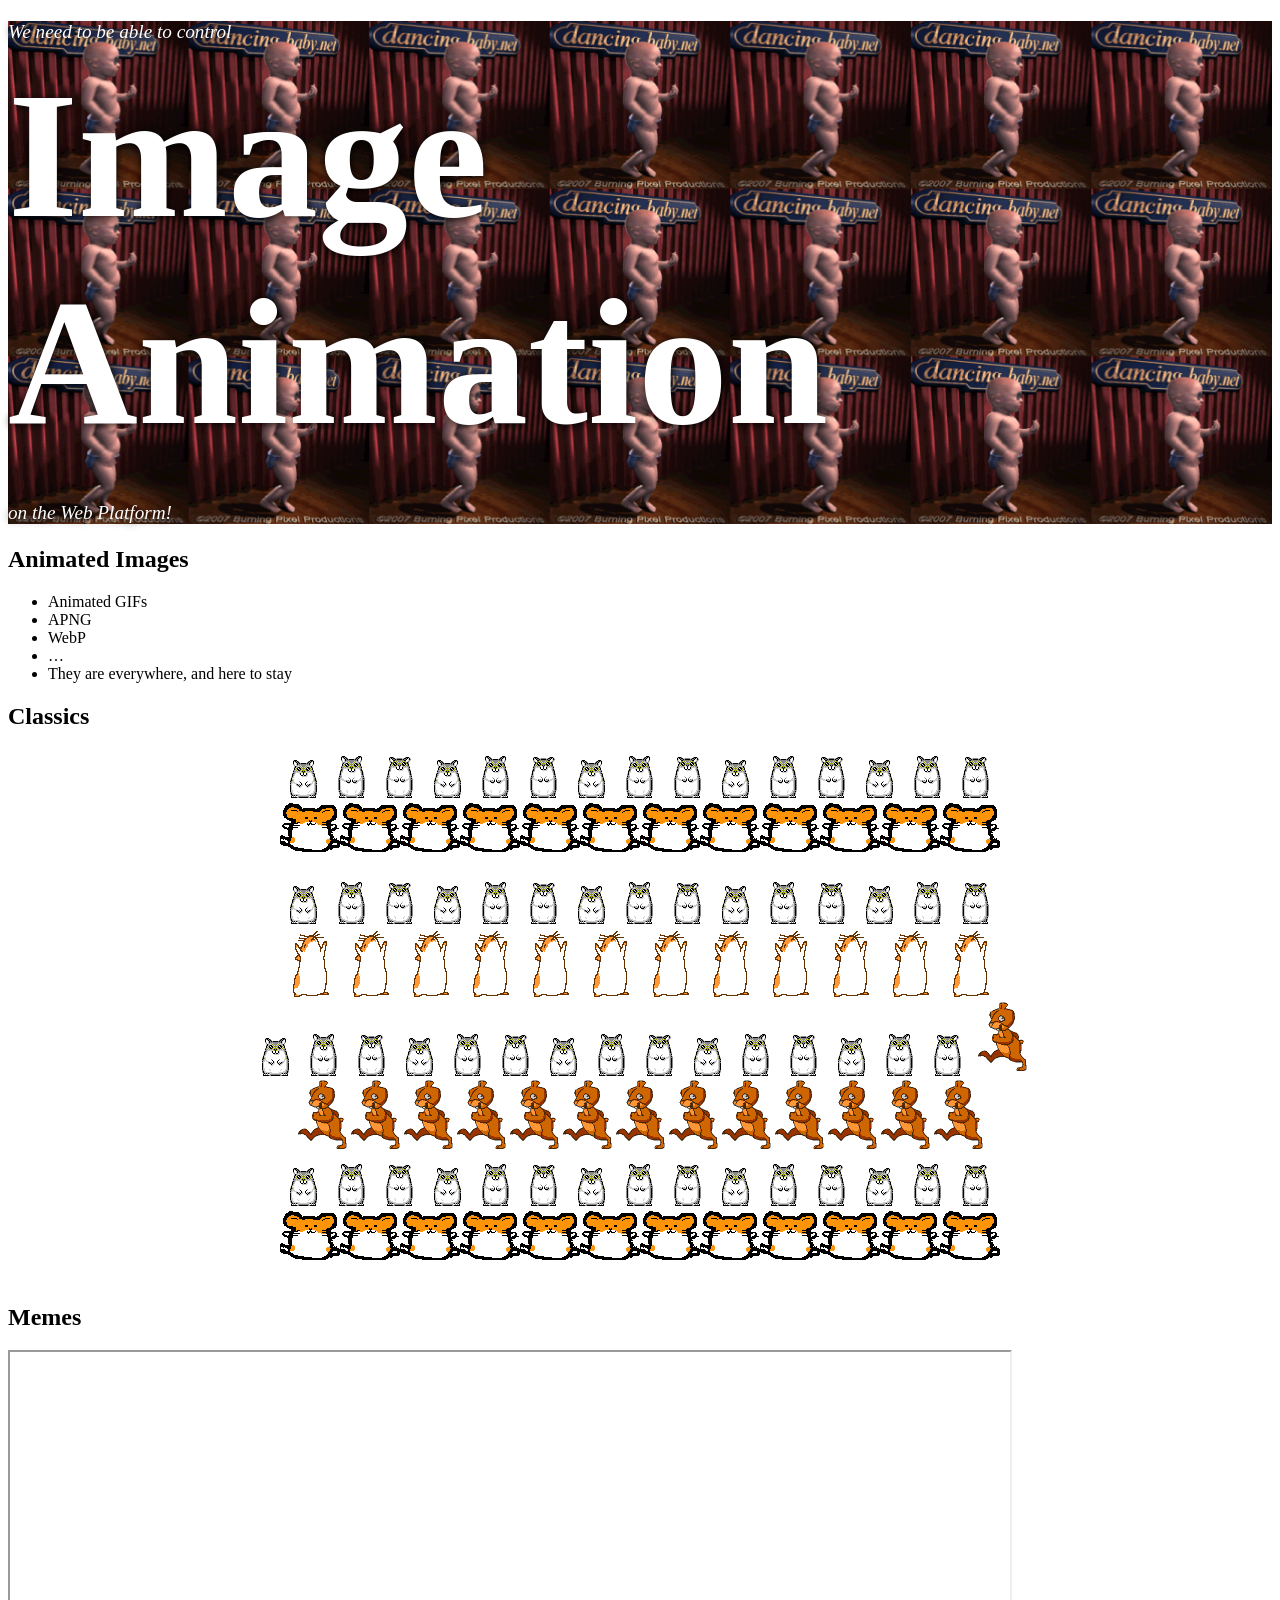
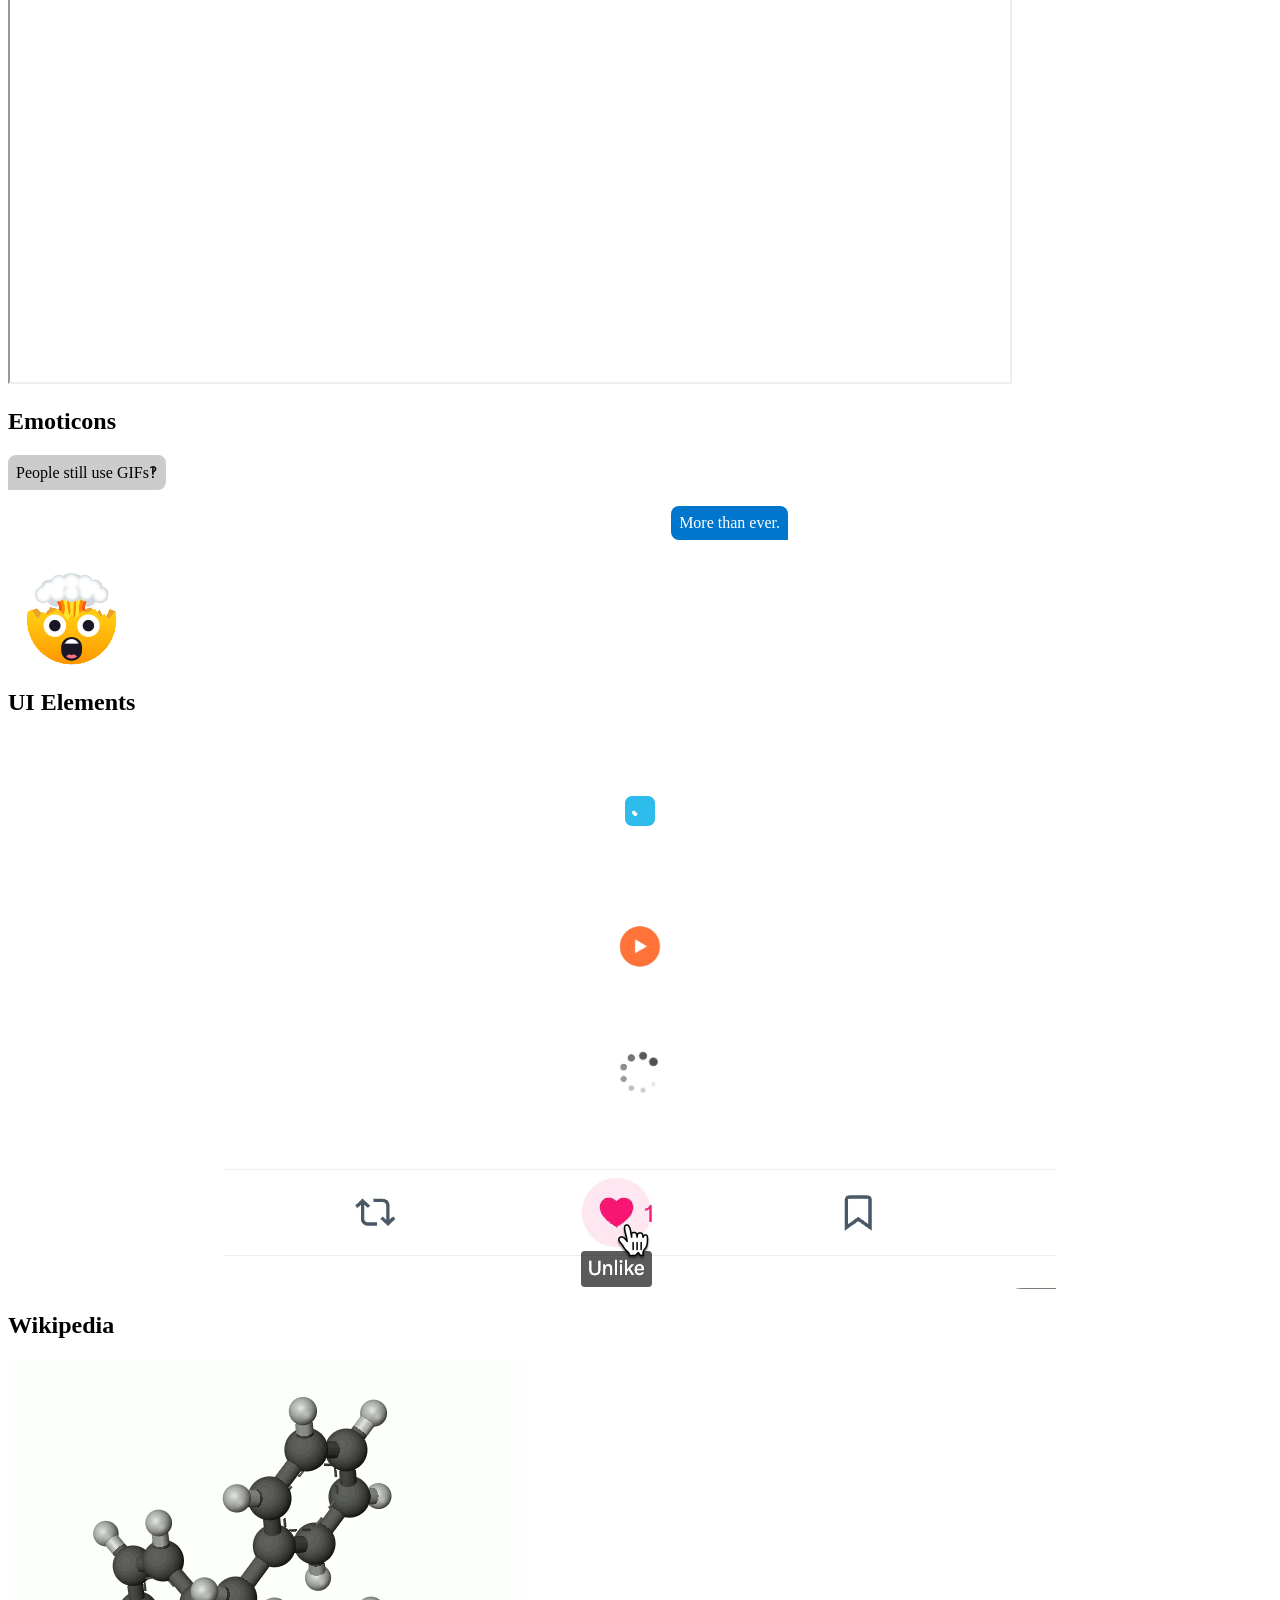
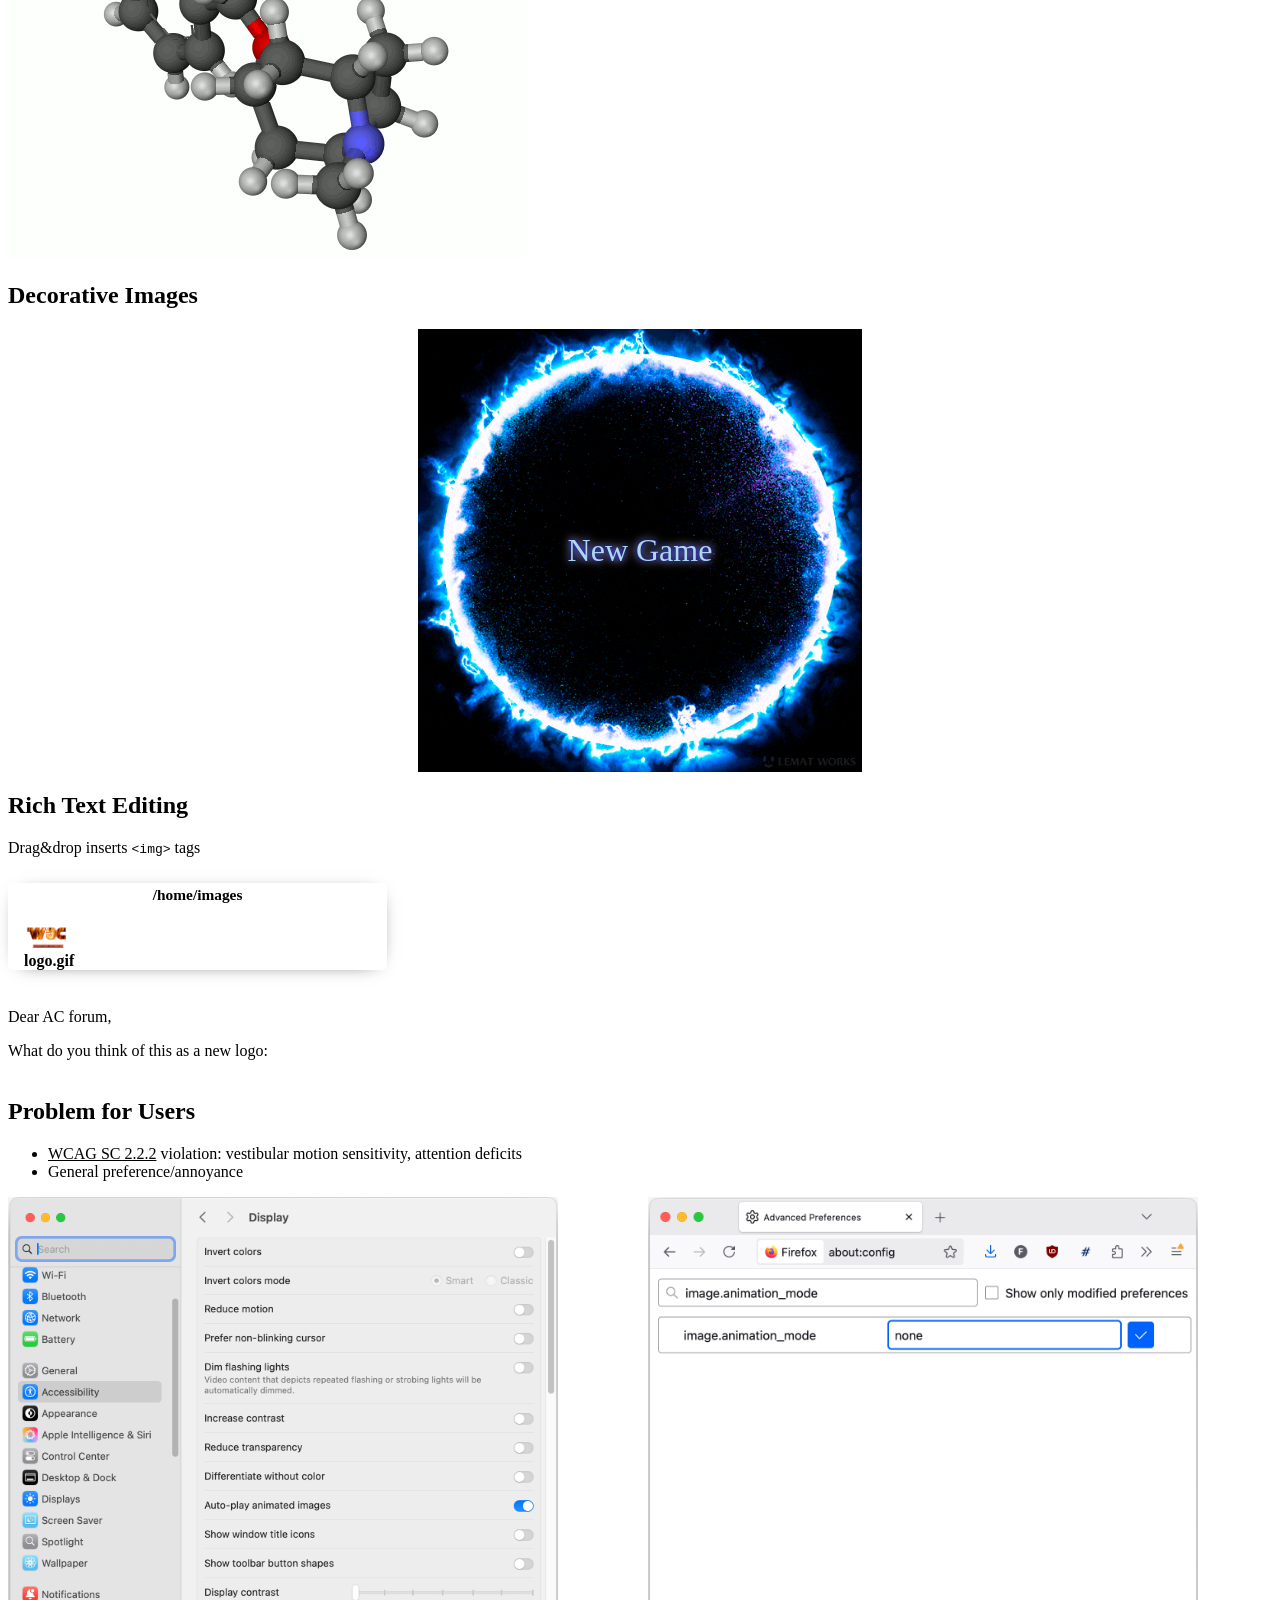
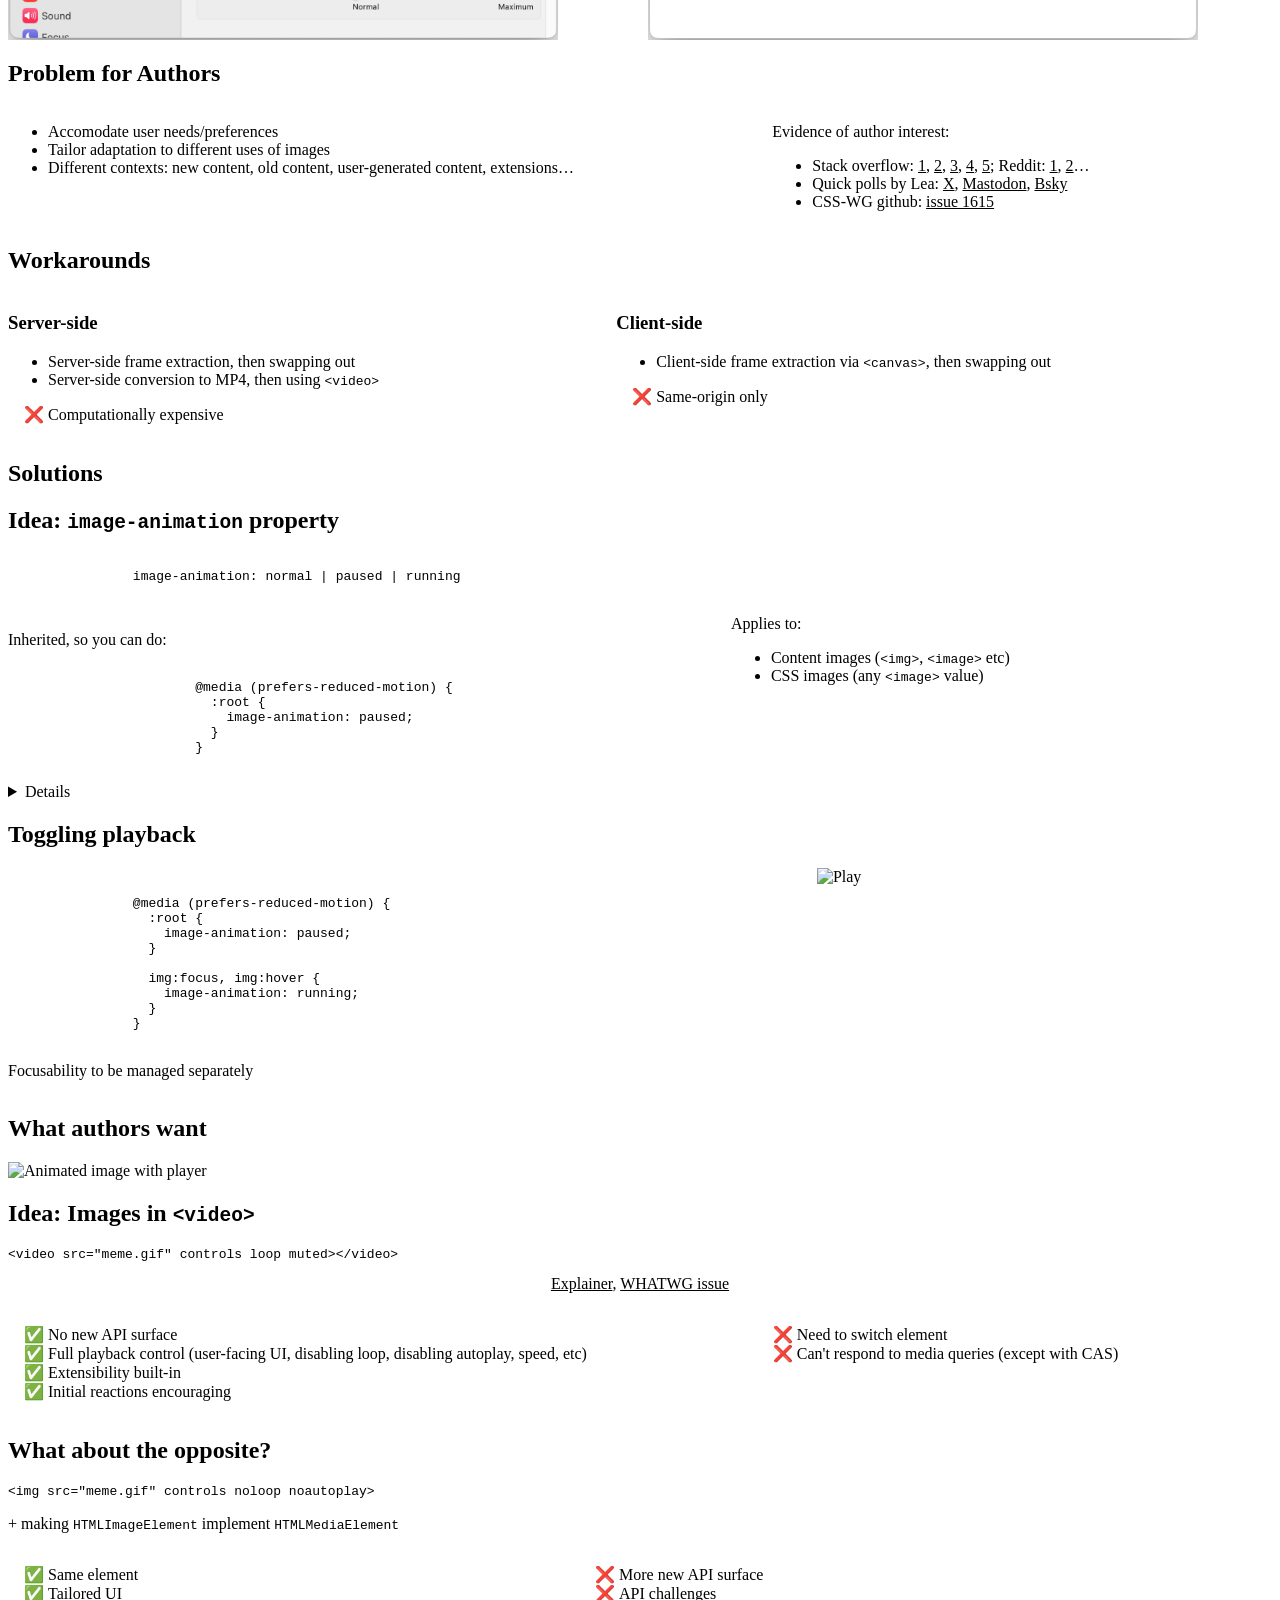
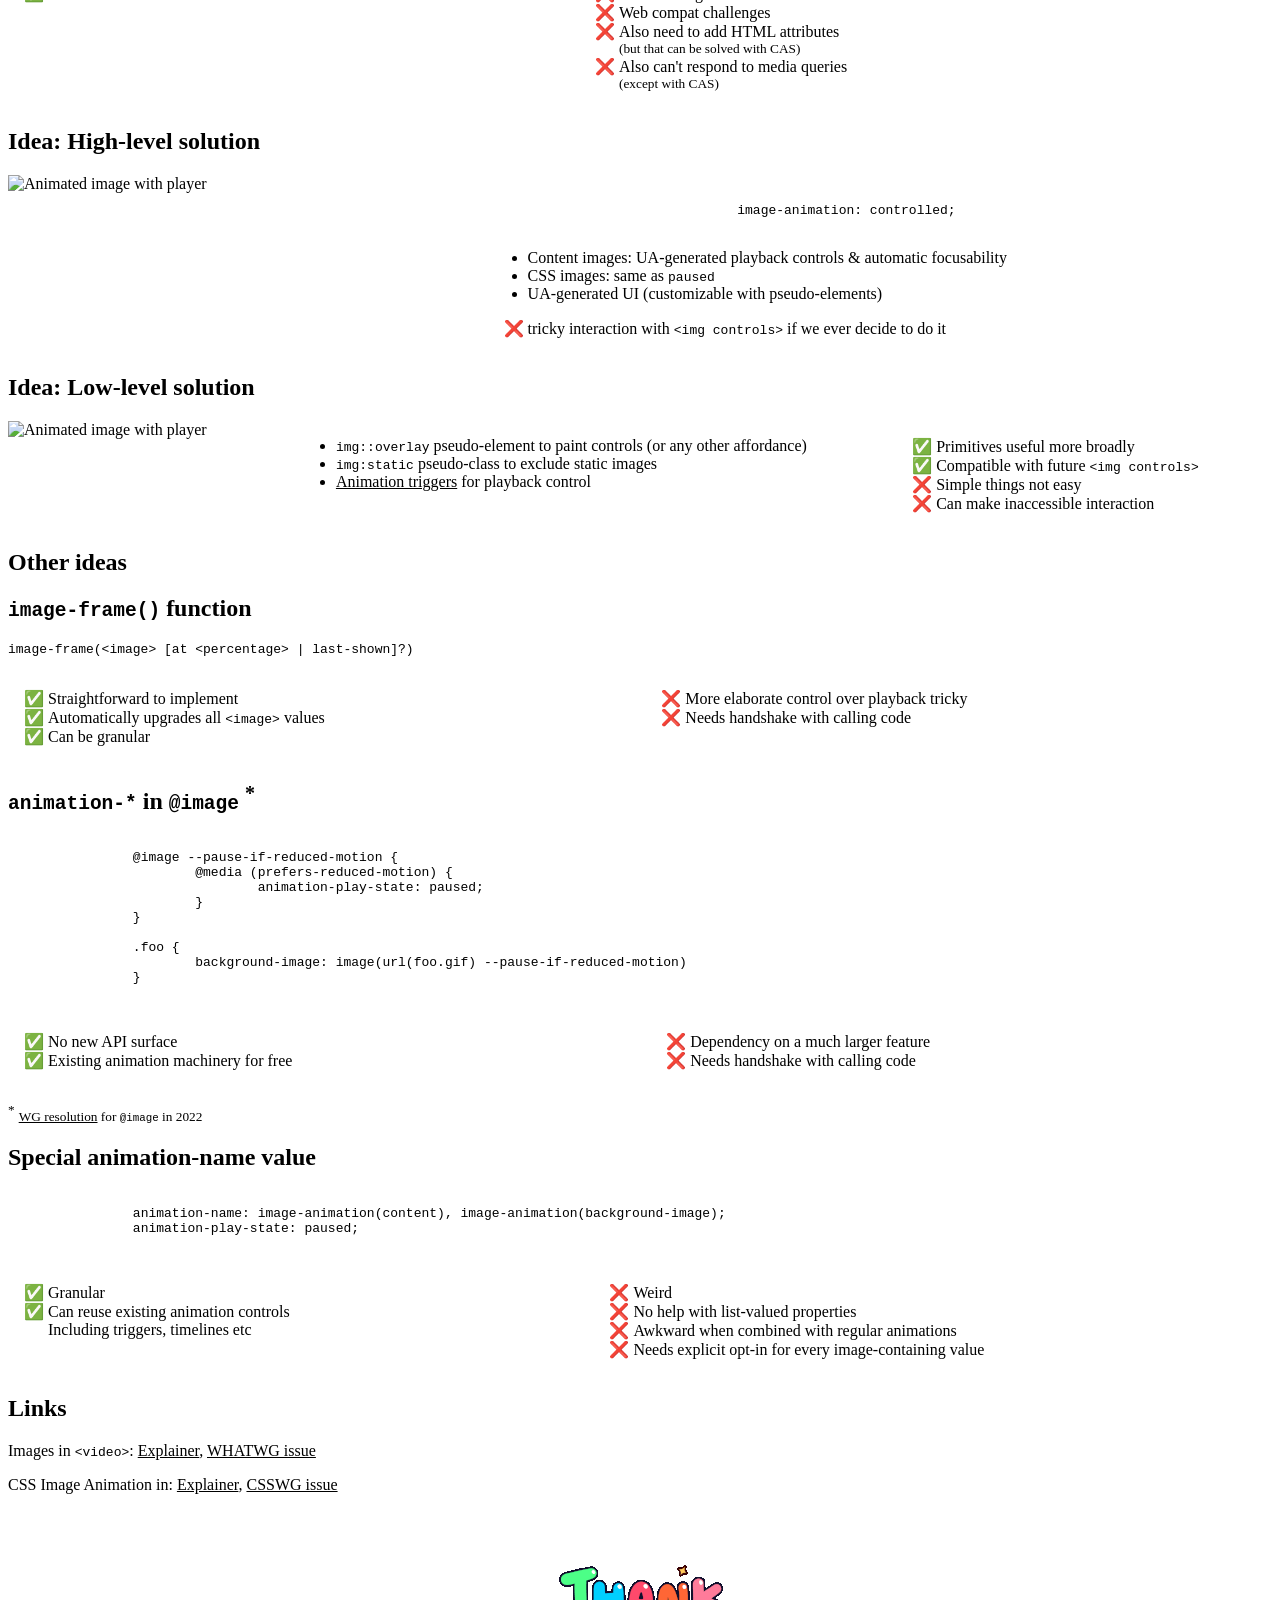
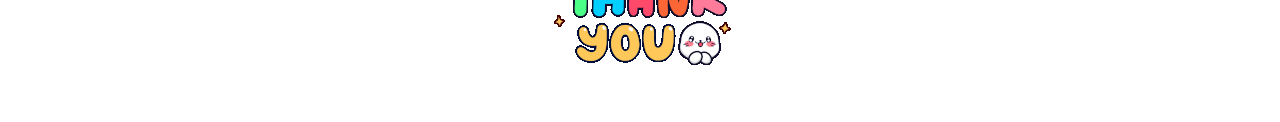
==== commit 2196d143: "[talks/image-animation] Integrate Inspire.js PR and a few content changes" ====
--- a/talk/index.html
+++ b/talk/index.html
@@ -1,27 +1,27 @@
 <!doctype html>
 <html lang="en">
-<meta charset="utf-8">
-<meta name="viewport" content="width=device-width, initial-scale=1.0">
-<title>Control Over Image Animation</title>
-<link rel="shortcut icon" href="assets/hamu.gif">
-<script src="webslides.js"></script>
-<link rel="stylesheet" href="webslides.css">
-<link rel="stylesheet" href="webslides-basic-theme.css">
-
-<script src="prism.js"></script>
-<link rel="stylesheet" href="prism-light.css">
-
-<link rel="stylesheet" href="style.css">
-
-<section id=cover>
-	<heading>
-	<h1>Control Over Image Animation</h1>
-	</heading>
-</section>
-
-<section id=what>
+<head>
+	<meta charset="utf-8">
+	<meta name="viewport" content="width=device-width, initial-scale=1.0">
+	<title>Control Over Image Animation</title>
+	<link rel="shortcut icon" href="assets/hamu.gif">
+	<script src="talk.js" type="module"></script>
+	<link rel="stylesheet" href="talk.css">
+</head>
+<body data-markdown-elements=".md">
+
+<header class="slide" id=cover>
+	<h1>
+		<div>We need to be able to control</div>
+		<div>Image Animation</div>
+		<div>on the Web Platform!</div>
+	</h1>
+
+</header>
+
+<section class="slide" id=what>
 	<h2>Animated Images</h2>
-	<ul data-reveal>
+	<ul class="delayed-children">
 		<li>Animated GIFs
 		<li>APNG
 		<li>WebP
@@ -30,58 +30,26 @@
 	</ul>
 </section>
 
-<style>
-#hamster p {
-	max-width: 780px;
-}
-</style>
-<section id=hamster>
+<section class="slide" id=hamster>
 	<h2>Classics</h2>
-<center><p>
-	<img src="assets/anin.gif" alt="HUGO, BRIAN THE HAMSTER, JUSTINA"><img src="assets/anin.gif" alt="TWISTER"><img src="assets/anin.gif" alt="FATTY BOOM BOOM"><img src="assets/anin.gif"><img src="assets/anin.gif">
-<img src="assets/hamu.gif" alt="SNOWBALL"><img src="assets/hamu.gif" alt="IZZY"><img src="assets/hamu.gif" alt="BUD"><img src="assets/hamu.gif" alt="QUIRBY"><img src="assets/hamu.gif" alt="TINK"><img src="assets/hamu.gif" alt="NORBY"><img src="assets/hamu.gif" alt="MELONHEAD"><img src="assets/hamu.gif" alt="UNCLE EUGENE"><img src="assets/hamu.gif" alt="BOOG"><img src="assets/hamu.gif" alt="RHEAT1"><img src="assets/hamu.gif" alt="BEKY"><img src="assets/hamu.gif">
-<img src="assets/anin.gif" alt="FIDGET,BONNIE,HENRY HOFFMAN"><img src="assets/anin.gif" alt="BOOTY SCOOTIN,              HEIDI"><img src="assets/anin.gif" alt="EVIL FRANSTER                    ELECTRA GLIDE"><img src="assets/anin.gif"><img src="assets/anin.gif" alt="HANS">
-<img src="assets/gerbil.gif" alt="HAMPTON HAMPSTER"><img src="assets/gerbil.gif" alt="WEEZIE"><img src="assets/gerbil.gif" alt="ALEX"><img src="assets/gerbil.gif" alt="KRIS"><img src="assets/gerbil.gif" alt="GUSGUS"><img src="assets/gerbil.gif" alt="GEORGE THE TILTED HAMSTER"><img src="assets/gerbil.gif" alt="SHUSHU"><img src="assets/gerbil.gif" alt="LINKY"><img src="assets/gerbil.gif" alt="DINKY"><img src="assets/gerbil.gif" alt="PRINCESS ROSABELLE"><img src="assets/gerbil.gif" alt="HOLLAND"><img src="assets/gerbil.gif" alt="HADO HAMSTER">
-<img src="assets/anin.gif" alt="SIR HAMLET, OLGA"><img src="assets/anin.gif" alt="PIGGIE"><img src="assets/anin.gif" alt="RATBOY"><img src="assets/anin.gif" alt="WOODY"><img src="assets/anin.gif">
-<img src="assets/hamwalk.gif" alt="TINKY"><img src="assets/hamwalk.gif" alt="KATIE"><img src="assets/hamwalk.gif" alt="BUBBA"><img src="assets/hamwalk.gif" alt="ERLINE the GRAMMIE HAMSTER "><img src="assets/hamwalk.gif" alt="THUNDERFOOT"><img src="assets/hamwalk.gif"><img src="assets/hamwalk.gif"><img src="assets/hamwalk.gif"><img src="assets/hamwalk.gif"><img src="assets/hamwalk.gif"><img src="assets/hamwalk.gif"><img src="assets/hamwalk.gif"><img src="assets/hamwalk.gif"><img src="assets/hamwalk.gif">
-<img src="assets/anin.gif"><img src="assets/anin.gif" alt="MONET, the WONDER BIRD"><img src="assets/anin.gif"><img src="assets/anin.gif"><img src="assets/anin.gif">
-<img src="assets/hamu.gif"><img src="assets/hamu.gif"><img src="assets/hamu.gif"><img src="assets/hamu.gif" alt="HUEY"><img src="assets/hamu.gif" alt="SHARON"><img src="assets/hamu.gif" alt="PHYLLIS"><img src="assets/hamu.gif"><img src="assets/hamu.gif"><img src="assets/hamu.gif"><img src="assets/hamu.gif"><img src="assets/hamu.gif"><img src="assets/hamu.gif">
-</p></center>
-</section>
-
-<style>
-#giphy iframe {
-	max-width: 100%;
-	max-height: 70vh;
-}
-</style>
-<section id=giphy>
+	<center><p>
+		<img src="assets/anin.gif" alt="HUGO, BRIAN THE HAMSTER, JUSTINA"><img src="assets/anin.gif" alt="TWISTER"><img src="assets/anin.gif" alt="FATTY BOOM BOOM"><img src="assets/anin.gif"><img src="assets/anin.gif">
+	<img src="assets/hamu.gif" alt="SNOWBALL"><img src="assets/hamu.gif" alt="IZZY"><img src="assets/hamu.gif" alt="BUD"><img src="assets/hamu.gif" alt="QUIRBY"><img src="assets/hamu.gif" alt="TINK"><img src="assets/hamu.gif" alt="NORBY"><img src="assets/hamu.gif" alt="MELONHEAD"><img src="assets/hamu.gif" alt="UNCLE EUGENE"><img src="assets/hamu.gif" alt="BOOG"><img src="assets/hamu.gif" alt="RHEAT1"><img src="assets/hamu.gif" alt="BEKY"><img src="assets/hamu.gif">
+	<img src="assets/anin.gif" alt="FIDGET,BONNIE,HENRY HOFFMAN"><img src="assets/anin.gif" alt="BOOTY SCOOTIN,              HEIDI"><img src="assets/anin.gif" alt="EVIL FRANSTER                    ELECTRA GLIDE"><img src="assets/anin.gif"><img src="assets/anin.gif" alt="HANS">
+	<img src="assets/gerbil.gif" alt="HAMPTON HAMPSTER"><img src="assets/gerbil.gif" alt="WEEZIE"><img src="assets/gerbil.gif" alt="ALEX"><img src="assets/gerbil.gif" alt="KRIS"><img src="assets/gerbil.gif" alt="GUSGUS"><img src="assets/gerbil.gif" alt="GEORGE THE TILTED HAMSTER"><img src="assets/gerbil.gif" alt="SHUSHU"><img src="assets/gerbil.gif" alt="LINKY"><img src="assets/gerbil.gif" alt="DINKY"><img src="assets/gerbil.gif" alt="PRINCESS ROSABELLE"><img src="assets/gerbil.gif" alt="HOLLAND"><img src="assets/gerbil.gif" alt="HADO HAMSTER">
+	<img src="assets/anin.gif" alt="SIR HAMLET, OLGA"><img src="assets/anin.gif" alt="PIGGIE"><img src="assets/anin.gif" alt="RATBOY"><img src="assets/anin.gif" alt="WOODY"><img src="assets/anin.gif">
+	<img src="assets/hamwalk.gif" alt="TINKY"><img src="assets/hamwalk.gif" alt="KATIE"><img src="assets/hamwalk.gif" alt="BUBBA"><img src="assets/hamwalk.gif" alt="ERLINE the GRAMMIE HAMSTER "><img src="assets/hamwalk.gif" alt="THUNDERFOOT"><img src="assets/hamwalk.gif"><img src="assets/hamwalk.gif"><img src="assets/hamwalk.gif"><img src="assets/hamwalk.gif"><img src="assets/hamwalk.gif"><img src="assets/hamwalk.gif"><img src="assets/hamwalk.gif"><img src="assets/hamwalk.gif"><img src="assets/hamwalk.gif">
+	<img src="assets/anin.gif"><img src="assets/anin.gif" alt="MONET, the WONDER BIRD"><img src="assets/anin.gif"><img src="assets/anin.gif"><img src="assets/anin.gif">
+	<img src="assets/hamu.gif"><img src="assets/hamu.gif"><img src="assets/hamu.gif"><img src="assets/hamu.gif" alt="HUEY"><img src="assets/hamu.gif" alt="SHARON"><img src="assets/hamu.gif" alt="PHYLLIS"><img src="assets/hamu.gif"><img src="assets/hamu.gif"><img src="assets/hamu.gif"><img src="assets/hamu.gif"><img src="assets/hamu.gif"><img src="assets/hamu.gif">
+	</p></center>
+</section>
+
+<section class="slide" id=giphy>
 	<h2>Memes</h2>
 	<iframe src="https://giphy.com/" width=1000 height=700 sandbox></iframe>
 </section>
 
-
-<style>
-#emoticons div {
-	max-width: 100%;
-	width: 780px;
-}
-#emoticons p {
-	width: max-content;
-	padding: 1ch;
-}
-#emoticons .d-l {
-	border-radius: 1ch 1ch 1ch 0;
-	background: #cccccc;
-}
-#emoticons .d-r {
-	margin-left: auto;
-	border-radius: 1ch 1ch 0 1ch;
-	background: #0077cc;
-	color: white;
-}
-</style>
-<section id=emoticons>
+<section class="slide" id=emoticons>
 	<h2>Emoticons</h2>
 	<div>
 	<p class=d-l>People still use GIFs‽
@@ -90,7 +58,7 @@
 	</div>
 </section>
 
-<section id=ui>
+<section class="slide" id=ui>
 	<h2>UI Elements</h2>
 	<center>
 		<img src="assets/check.gif" alt="animated checkbox" width=200><br>
@@ -100,70 +68,24 @@
 	<center>
 </section>
 
-<section id=wikipedia>
+<section class="slide" id=wikipedia>
 	<h2>Wikipedia</h2>
 	<img src="assets/wikipedia.gif" alt="Rotating molecule of Benzatropine">
 </section>
 
-<style>
-@font-face {
-    font-family: "ExocetOTCECY-Medium";
-    src: url("https://db.onlinewebfonts.com/t/1241ae66485548a9fed1d3c923f27761.eot");
-    src: url("https://db.onlinewebfonts.com/t/1241ae66485548a9fed1d3c923f27761.eot?#iefix")format("embedded-opentype"),
-    url("https://db.onlinewebfonts.com/t/1241ae66485548a9fed1d3c923f27761.woff2")format("woff2"),
-    url("https://db.onlinewebfonts.com/t/1241ae66485548a9fed1d3c923f27761.woff")format("woff"),
-    url("https://db.onlinewebfonts.com/t/1241ae66485548a9fed1d3c923f27761.ttf")format("truetype"),
-    url("https://db.onlinewebfonts.com/t/1241ae66485548a9fed1d3c923f27761.svg#ExocetOTCECY-Medium")format("svg");
-}
-#bg div {
-	font-family: "ExocetOTCECY-Medium";
-	font-size: 2em;
-	background: url("assets/circle.gif");
-	background-size: 100% 100%;
-	color: lightblue;
-	text-shadow: blue 0px 0px 5px, white 0 0 10px;
-	padding: 1em;
-	display: flex;
-    justify-content: center;
-    align-items: center;
-	text-align: center;
-	aspect-ratio: 1/1;
-	max-width: 30%;
-	margin: auto;
-}
-</style>
-<section id=bg>
+<section class="slide" id=bg>
 	<h2>Decorative Images</h2>
 	<div>New Game</div>
 </section>
 
 <link rel="stylesheet" href="https://richtexteditor.com/richtexteditor/rte_theme_default.css" />
-<script type="text/javascript" src="https://richtexteditor.com/richtexteditor/rte.js"></script>
-<script type="text/javascript" src='https://richtexteditor.com/richtexteditor/plugins/all_plugins.js'></script>
-<style>
-#rich aside {
-	margin: 1em 0;
-	border: solid 1px;
-	border-radius: 5px;
-	max-width: 30%;
-	font-size: 16px;
-}
-#rich aside .titlebar {
-	background: lightgray;
-	text-align: center;
-	font-size: 1.2em;
-}
-#rich aside img {
-	width: 48px;
-}
-#rich figure {
-	margin: 1em;
-}
-</style>
-<section id=rich>
+<script src="https://richtexteditor.com/richtexteditor/rte.js"></script>
+<script src='https://richtexteditor.com/richtexteditor/plugins/all_plugins.js'></script>
+
+<section class="previous slide" id="rich">
 	<h2>Rich Text Editing</h2>
 	<p>Drag&amp;drop inserts <code>&lt;img></code> tags<br>
-	<aside>
+	<aside class="os-window">
 		<div class=titlebar>/home/images</div>
 		<figure>
 			<img src="assets/w3c.gif" alt="Flaming W3C logo">
@@ -174,29 +96,32 @@
 		<p>Dear AC forum,
 		<p>What do you think of this as a new logo:<br><br>
 	</div>
-</section>
-<script>
-	var editor1cfg = {}
-	editor1cfg.toolbar = "basic";
-	var editor1 = new RichTextEditor("#div_editor1", editor1cfg);
-</script>
-
-<section id=problem-users data-states=s1>
+	<script>
+		var editor1cfg = {}
+		editor1cfg.toolbar = "basic";
+		var editor1 = new RichTextEditor("#div_editor1", editor1cfg);
+		document.currentScript.parentNode.classList.remove("previous");
+	</script>
+</section>
+
+
+<section class="slide" id=problem-users>
 	<h2>Problem for Users</h2>
 	<ul>
 		<li><a href="https://www.w3.org/WAI/WCAG21/Understanding/pause-stop-hide.html">WCAG SC 2.2.2</a> violation: vestibular motion sensitivity, attention deficits
 		<li>General preference/annoyance
 	</ul>
-	<div class=side-by-side data-visible-from=s1>
+	<div class="side-by-side delayed">
 		<img src="assets/safari-setting.png" alt="Safari settings to turn off image animation" width=550>
 		<img src="assets/firefox-setting.png" alt="Firefox settings to turn off image animation" width=550>
 	</div>
 </section>
 
-<section id=problem-authors data-states="s1">
+<section class="slide" id=problem-authors>
 	<h2>Problem for Authors</h2>
-	Accomodate user needs/preferences
+<div class="side-by-side">
 	<ul>
+		<li>Accomodate user needs/preferences</li>
 		<li>Tailor adaptation to different uses of images
 		<li>
 	Different contexts:
@@ -205,8 +130,8 @@
 		user-generated content,
 		extensions…
 	</ul>
-	<div data-visible-from=s1>
-	Evidence of author interest:
+	<div class="delayed">
+	<p>Evidence of author interest:</p>
 	<ul>
 		<li>Stack overflow:
 <a href="https://stackoverflow.com/questions/20644209/play-gif-on-mouseover-and-pause-gif-on-mouse-out-without-replacing-images">1</a>,
@@ -224,9 +149,10 @@
 <a href="https://github.com/w3c/csswg-drafts/issues/1615" data-hovercard-type="issue" data-hovercard-url="/w3c/csswg-drafts/issues/1615/hovercard" aria-keyshortcuts="Alt+ArrowUp">issue 1615</a></li>
 	</ul>
 	</div>
-</section>
-
-<section id=workarounds>
+</div>
+</section>
+
+<section class="slide" id=workarounds>
 	<h2>Workarounds</h2>
 	<div class="side-by-side">
 		<div>
@@ -252,11 +178,11 @@
 	</div>
 </section>
 
-<section id=solutions>
+<section class="slide" id=solutions>
 	<h2>Solutions</h2>
 </section>
 
-<section id=paused data-states=s1>
+<section class="slide" id="image-animation">
 	<h2>Idea: <code>image-animation</code> property</h2>
 
 	<pre class="language-css"><code>
@@ -277,7 +203,7 @@
 			}
 			</code></pre>
 		</div>
-		<div data-visible-from=s1>
+		<div class="delayed">
 			Applies to:
 			<ul>
 				<li>Content images (<code>&lt;img></code>, <code>&lt;image></code> etc)</li>
@@ -286,9 +212,14 @@
 		</div>
 	</div>
 
-</section>
-
-<section id=play>
+	<details class="notes md">
+		- `normal`: Current behavior
+		- `running`: Playing, sans synchronization
+	</details>
+
+</section>
+
+<section class="slide" id=play>
 	<h2>Toggling playback</h2>
 
 	<div class="side-by-side">
@@ -310,12 +241,12 @@
 	</div>
 </section>
 
-<section id=wpw>
+<section class="slide" id=wpw>
 	<h2>What authors want</h2>
 	<img src="assets/wa-animated-image.gif" alt="Animated image with player">
 </section>
 
-<section id=img-in-video>
+<section class="slide" id=img-in-video>
 	<h2>Idea: Images in <code>&lt;video></code></h2>
 	<pre><code class="language-html">&lt;video src="meme.gif" controls loop muted>&lt;/video></code></pre>
 	<center><a href="https://github.com/webplatformco/explainers/blob/main/images-in-video/README.md">Explainer</a>, <a href="https://github.com/whatwg/html/issues/11554">WHATWG issue</a></center>
@@ -334,23 +265,29 @@
 
 </section>
 
-<section id=img-controls>
+<section class="slide" id=img-controls>
 	<h2>What about the opposite?</h2>
 	<pre><code class="language-html">&lt;img src="meme.gif" controls noloop noautoplay></code></pre>
 	<p>+ making <code>HTMLImageElement</code> implement <code>HTMLMediaElement</code></p>
 
-	<ul class="cons columns">
-		<li class="pros">Same element</li>
-		<li class="pros">Tailored UI</li>
-		<li data-reveal>Need to add HTML attributes <div>(but that can be solved with CAS)</div></li>
-		<li>Can't respond to media queries (except with CAS)</li>
-		<li>More new API surface</li>
-		<li>API challenges</li>
-		<li>Web compat challenges</li>
-	</ul>
-</section>
-
-<section>
+	<div class="side-by-side">
+		<ul class="pros">
+			<li>Same element</li>
+			<li>Tailored UI</li>
+		</ul>
+		<ul class="cons">
+			<li>More new API surface</li>
+			<li>API challenges</li>
+			<li>Web compat challenges</li>
+			<li>Also need to add HTML attributes <small class="delayed block">(but that can be solved with CAS)</small></li>
+			<li>Also can't respond to media queries <small class="delayed block">(except with CAS)</small></li>
+
+		</ul>
+	</div>
+
+</section>
+
+<section class="slide">
 	<h2>Idea: High-level solution</h2>
 	<div class="side-by-side">
 		<img src="assets/wa-animated-image.gif" alt="Animated image with player">
@@ -361,14 +298,14 @@
 			<ul class="margin-start">
 				<li>Content images: UA-generated playback controls & automatic focusability</li>
 				<li>CSS images: same as <code>paused</code></li>
-				<li data-reveal>UA-generated UI <span>(customizable with pseudo-elements)</span></li>
+				<li>UA-generated UI <span class="delayed">(customizable with pseudo-elements)</span></li>
 				<li class="cons margin-start">tricky interaction with <code>&lt;img controls></code> if we ever decide to do it</li>
 			</ul>
 		</div>
 	</div>
 </section>
 
-<section>
+<section class="slide">
 	<h2>Idea: Low-level solution</h2>
 	<div class="side-by-side">
 		<img src="assets/wa-animated-image.gif" alt="Animated image with player">
@@ -393,11 +330,11 @@
 
 </section>
 
-<section id="other-ideas">
+<section class="slide" id="other-ideas">
 	<h2>Other ideas</h2>
 </section>
 
-<section>
+<section class="slide">
 	<h2><code>image-frame()</code> function</h2>
 	<pre class="language-none"><code>image-frame(&lt;image> [at &lt;percentage> | last-shown]?)</code></pre>
 	<div class="side-by-side margin-start">
@@ -414,9 +351,9 @@
 	</div>
 </section>
 
-<section>
-	<h2><code>animation-*</code> in <code>@image</code></h2>
-	<p><small><a href="https://github.com/w3c/csswg-drafts/issues/6807#issuecomment-1248380039">WG resolution</a> for <code>@image</code> in 2022</small></p>
+<section class="slide" id="at-image">
+	<h2><code>animation-*</code> in <code>@image</code> <sup>*</sup></h2>
+
 	<pre class="language-css"><code>
 		@image --pause-if-reduced-motion {
 			@media (prefers-reduced-motion) {
@@ -438,20 +375,19 @@
 			<li>Needs handshake with calling code</li>
 		</ul>
 	</div>
-</section>
-
-
-
-<section>
+	<p><sup>*</sup> <small><a href="https://github.com/w3c/csswg-drafts/issues/6807#issuecomment-1248380039">WG resolution</a> for <code>@image</code> in 2022</small></p>
+</section>
+
+<section class="slide">
 	<h2>Special animation-name value</h2>
 	<pre class="language-css"><code>
 		animation-name: image-animation(content), image-animation(background-image);
 		animation-play-state: paused;
 	</code></pre>
 	<div class="side-by-side margin-start">
-		<ul class="pros">
-			<li data-reveal>Granular</li>
-			<li data-reveal>Can reuse existing animation controls
+		<ul class="pros" class="delayed-children">
+			<li>Granular</li>
+			<li>Can reuse existing animation controls
 				<div>Including triggers, timelines etc</div>
 			</li>
 		</ul>
@@ -464,18 +400,11 @@
 	</div>
 </section>
 
-<section id=links>
+<section class="slide" id=links>
 	<h2>Links</h2>
 	<p>Images in <code>&lt;video></code>: <a href="https://github.com/webplatformco/explainers/blob/main/images-in-video/README.md">Explainer</a>, <a href="https://github.com/whatwg/html/issues/11554">WHATWG issue</a>
 	<p>CSS Image Animation in: <a href="https://github.com/webplatformco/explainers/blob/main/image-animation-property/README.md">Explainer</a>, <a href="https://github.com/w3c/csswg-drafts/issues/1615">CSSWG issue</a>
 	<p><center><img src="assets/thanks.gif" alt="Thank you"></center>
 </section>
-
-<script>
-	let slides = document.querySelectorAll("body > section");
-	for (let i=1, slide; slide = slides[i]; i++) {
-		if (!slide.id) {
-			slide.id = `slide-${i}`;
-		}
-	}
-</script>
+</body>
+</html>
--- a/talk/talk.css
+++ b/talk/talk.css
@@ -0,0 +1,128 @@
+@import url("https://talks.verou.me/api-design/css/theme.css") layer(theme);
+@import "utils.css";
+
+#cover {
+	background: url("assets/dancing-baby.gif") round;
+	color: white;
+	text-shadow: .05em .05em .5em black;
+
+	h1 {
+		div:nth-child(1),
+		div:nth-child(3) {
+			font-size: 60%;
+			font-family: var(--font-serif);
+			font-style: italic;
+			font-weight: 400;
+		}
+
+		div:nth-child(2) {
+			margin-block: .05em .2em;
+			font-size: 20vh;
+		}
+	}
+}
+
+a {
+	color: var(--color-blue);
+}
+
+#giphy iframe {
+	max-width: 100%;
+	max-height: 70vh;
+}
+
+#hamster p {
+	max-width: 780px;
+}
+
+#emoticons div {
+	max-width: 100%;
+	width: 780px;
+}
+#emoticons p {
+	width: max-content;
+	padding: 1ch;
+}
+#emoticons .d-l {
+	border-radius: 1ch 1ch 1ch 0;
+	background: #cccccc;
+}
+#emoticons .d-r {
+	margin-left: auto;
+	border-radius: 1ch 1ch 0 1ch;
+	background: #0077cc;
+	color: white;
+}
+
+@font-face {
+    font-family: "ExocetOTCECY-Medium";
+    src: url("https://db.onlinewebfonts.com/t/1241ae66485548a9fed1d3c923f27761.eot");
+    src: url("https://db.onlinewebfonts.com/t/1241ae66485548a9fed1d3c923f27761.eot?#iefix")format("embedded-opentype"),
+    url("https://db.onlinewebfonts.com/t/1241ae66485548a9fed1d3c923f27761.woff2")format("woff2"),
+    url("https://db.onlinewebfonts.com/t/1241ae66485548a9fed1d3c923f27761.woff")format("woff"),
+    url("https://db.onlinewebfonts.com/t/1241ae66485548a9fed1d3c923f27761.ttf")format("truetype"),
+    url("https://db.onlinewebfonts.com/t/1241ae66485548a9fed1d3c923f27761.svg#ExocetOTCECY-Medium")format("svg");
+}
+#bg div {
+	font-family: "ExocetOTCECY-Medium";
+	font-size: 2em;
+	background: url("assets/circle.gif");
+	background-size: 100% 100%;
+	color: lightblue;
+	text-shadow: blue 0px 0px 5px, white 0 0 10px;
+	padding: 1em;
+	display: flex;
+    justify-content: center;
+    align-items: center;
+	text-align: center;
+	aspect-ratio: 1/1;
+	max-width: 30%;
+	margin: auto;
+}
+
+.os-window {
+	margin: 2em 0 3em;
+	border: solid 1px var(--color-neutral-70);
+	border-radius: 5px;
+	width: 30%;
+	font-size: .8rem;
+	font-weight: 600;
+	color: var(--color-neutral-40);
+	box-shadow: .1em .2em 1.5em -1em black;
+
+	.titlebar {
+		background: radial-gradient(circle closest-side, var(--color-red) 99%, transparent 0) right,
+		            radial-gradient(circle closest-side, var(--color-yellow) 99%, transparent 0) center right 1em,
+		            radial-gradient(circle closest-side, var(--color-green) 99%, transparent 0) center right 2em;
+		background-blend-mode: multiply;
+		background-color: var(--color-neutral-95);
+		background-repeat: no-repeat;
+		background-origin: content-box;
+		background-size: .7em;
+		padding: .2rem .5rem;
+		text-align: center;
+		font-size: 1.2em;
+		border-top-left-radius: inherit;
+		border-top-right-radius: inherit;
+	}
+}
+
+#rich .os-window {
+	img {
+		width: 48px;
+	}
+
+	figure {
+		margin: 1em;
+		font-size: 1rem;
+	}
+}
+
+#rich:not(:target) ~ rte-floatpanel {
+	display: none !important;
+}
+
+h2 code {
+	font-weight: 600;
+}
+
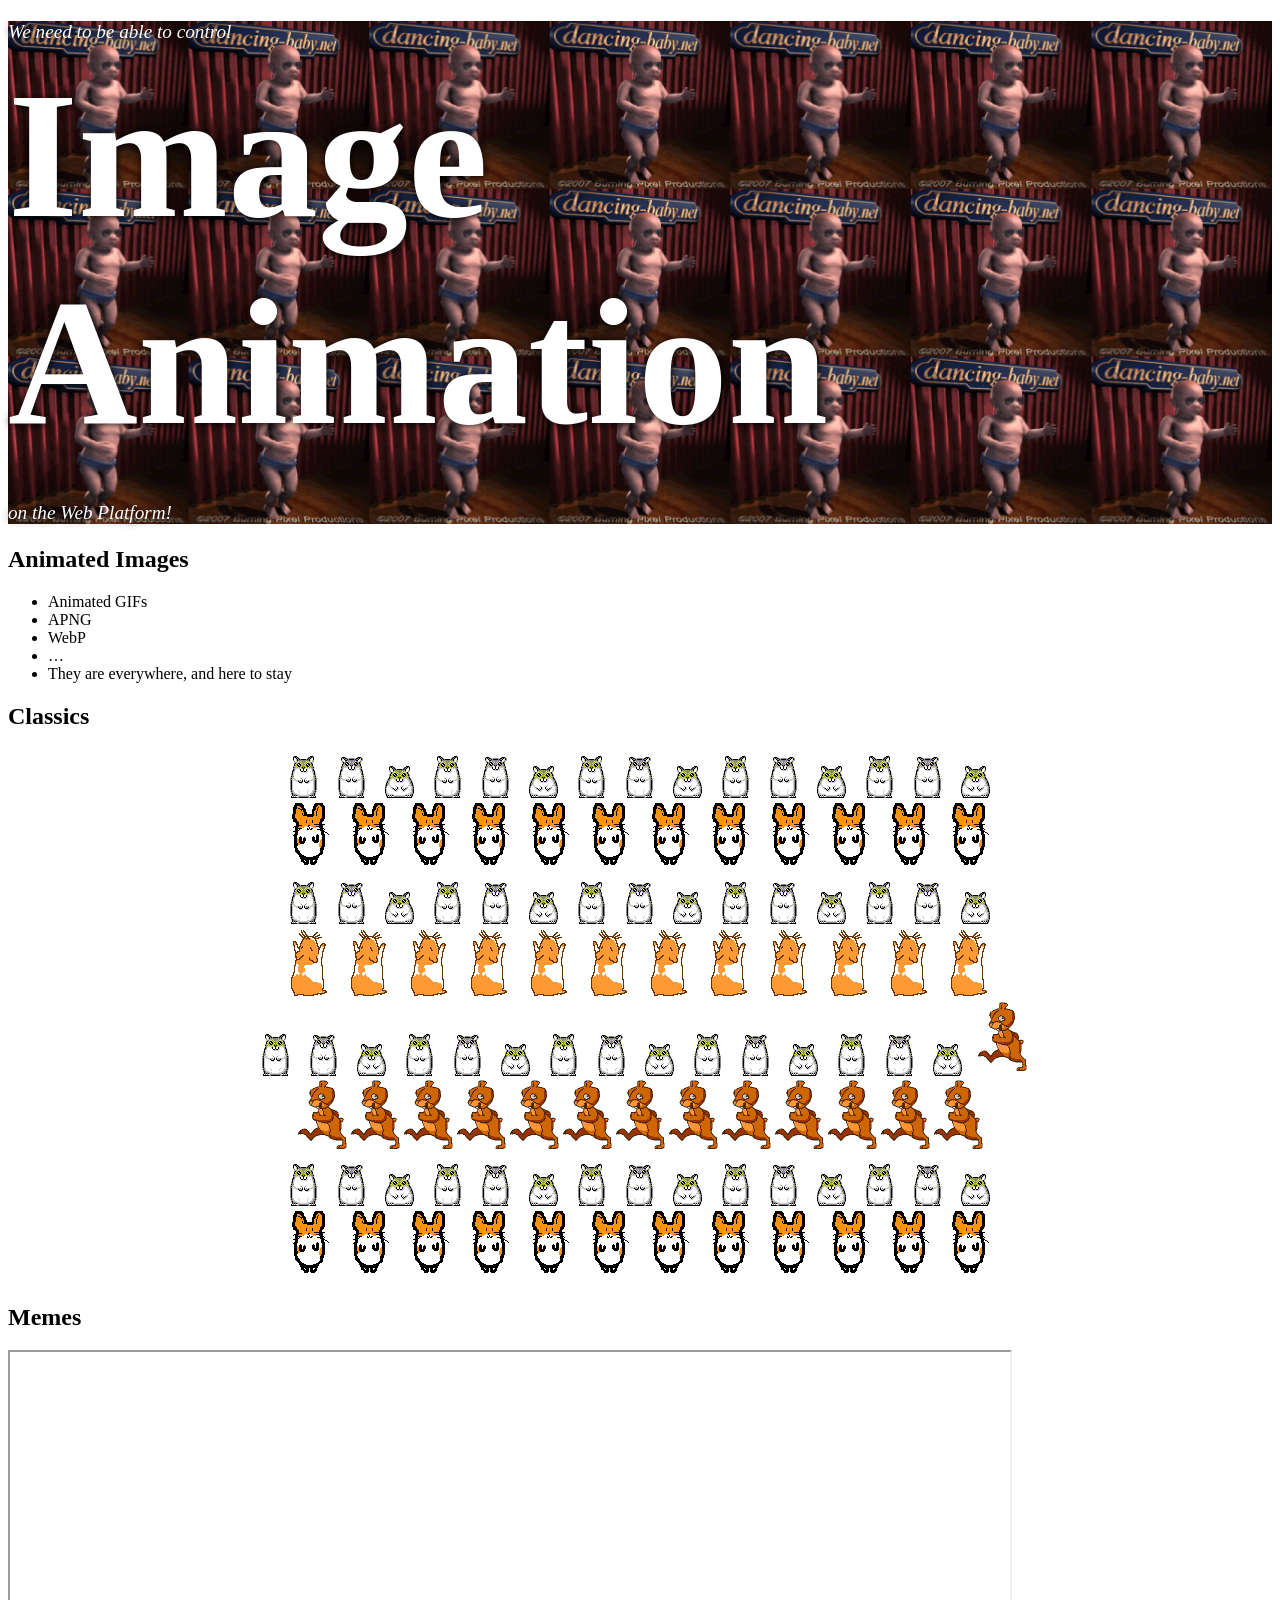
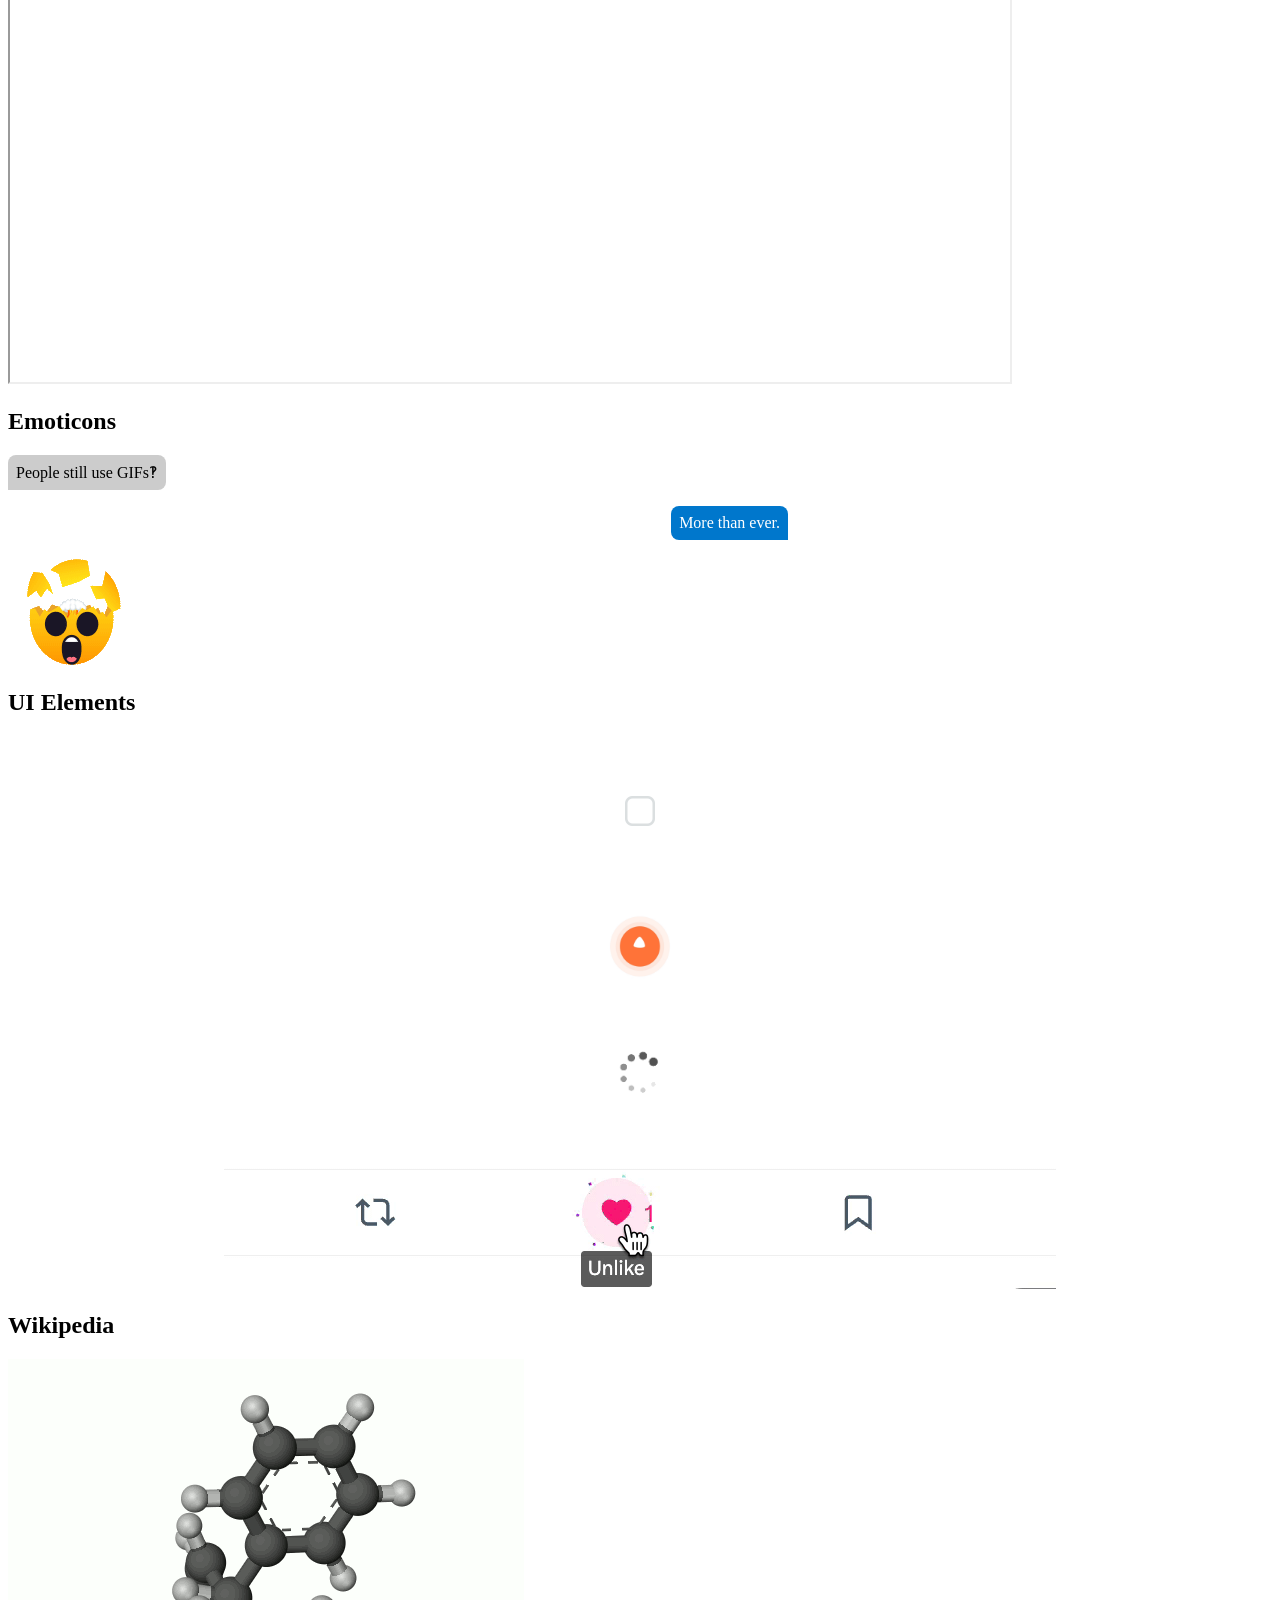
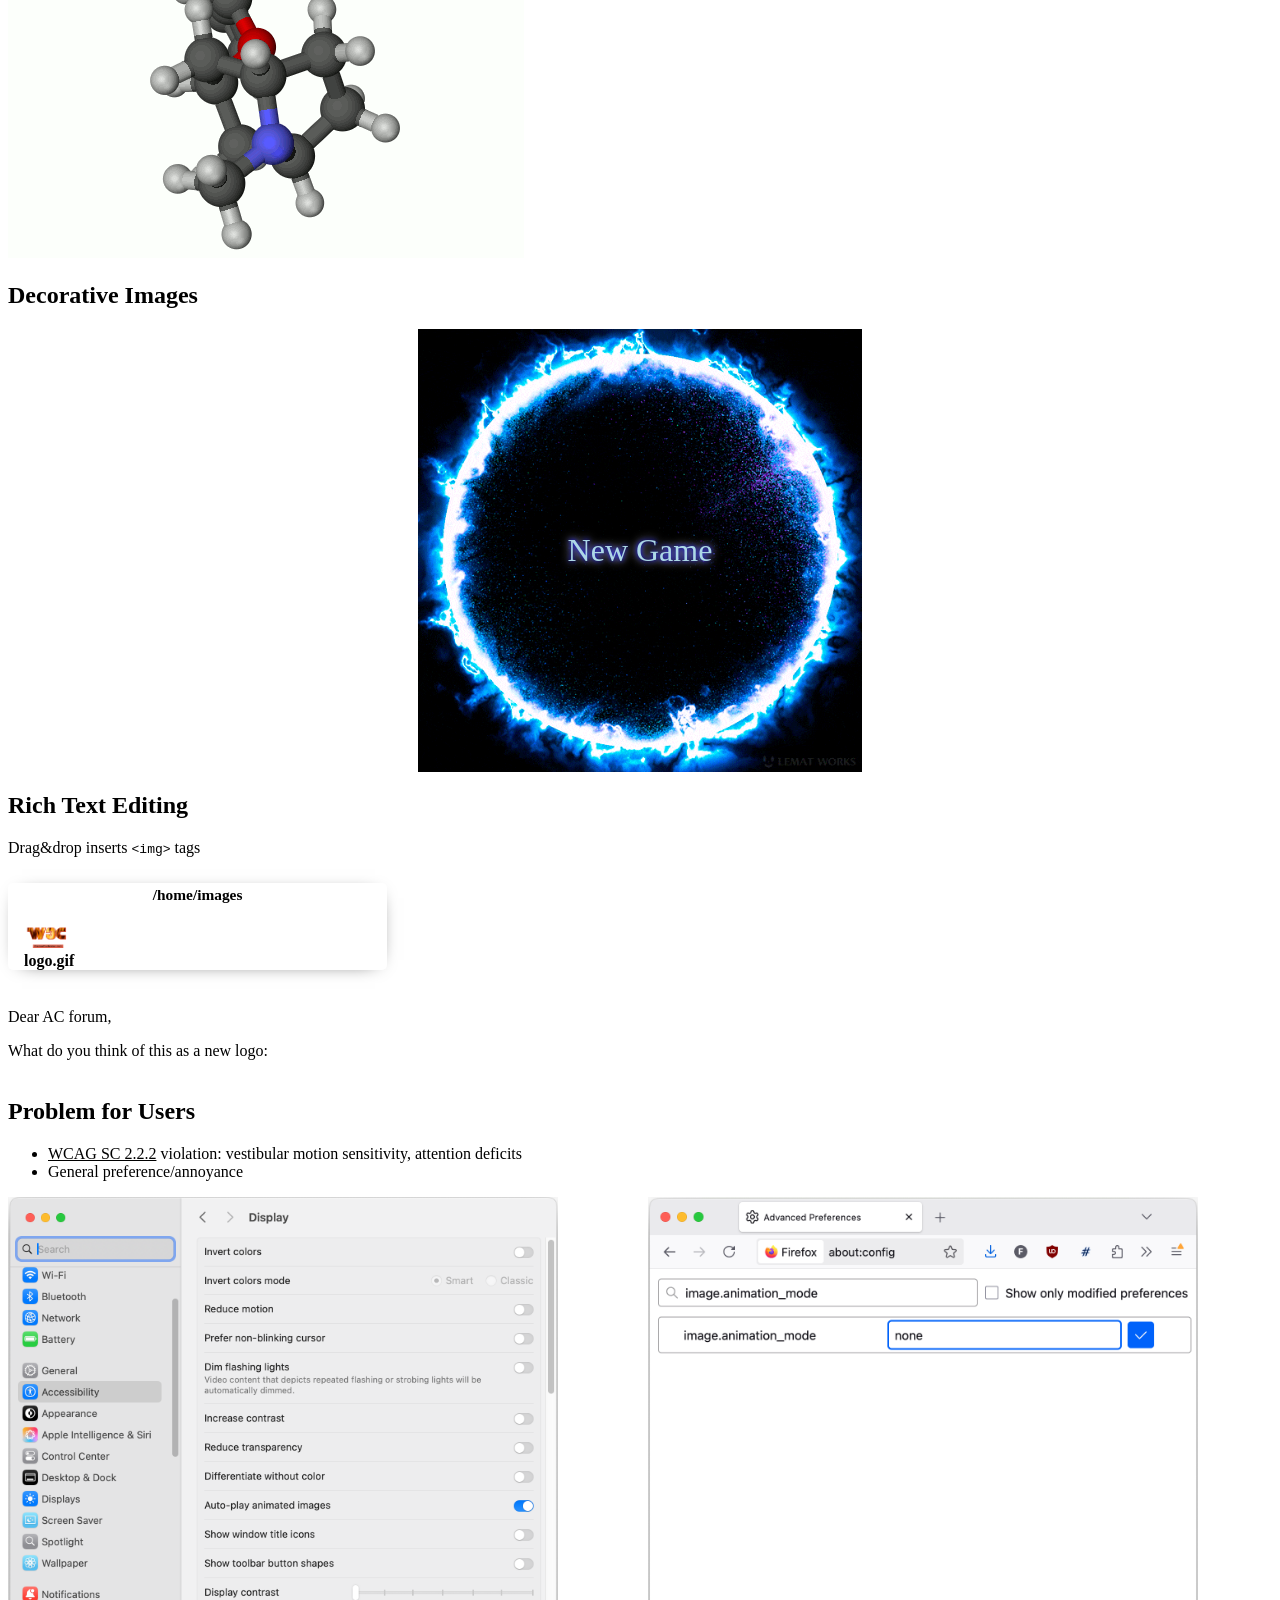
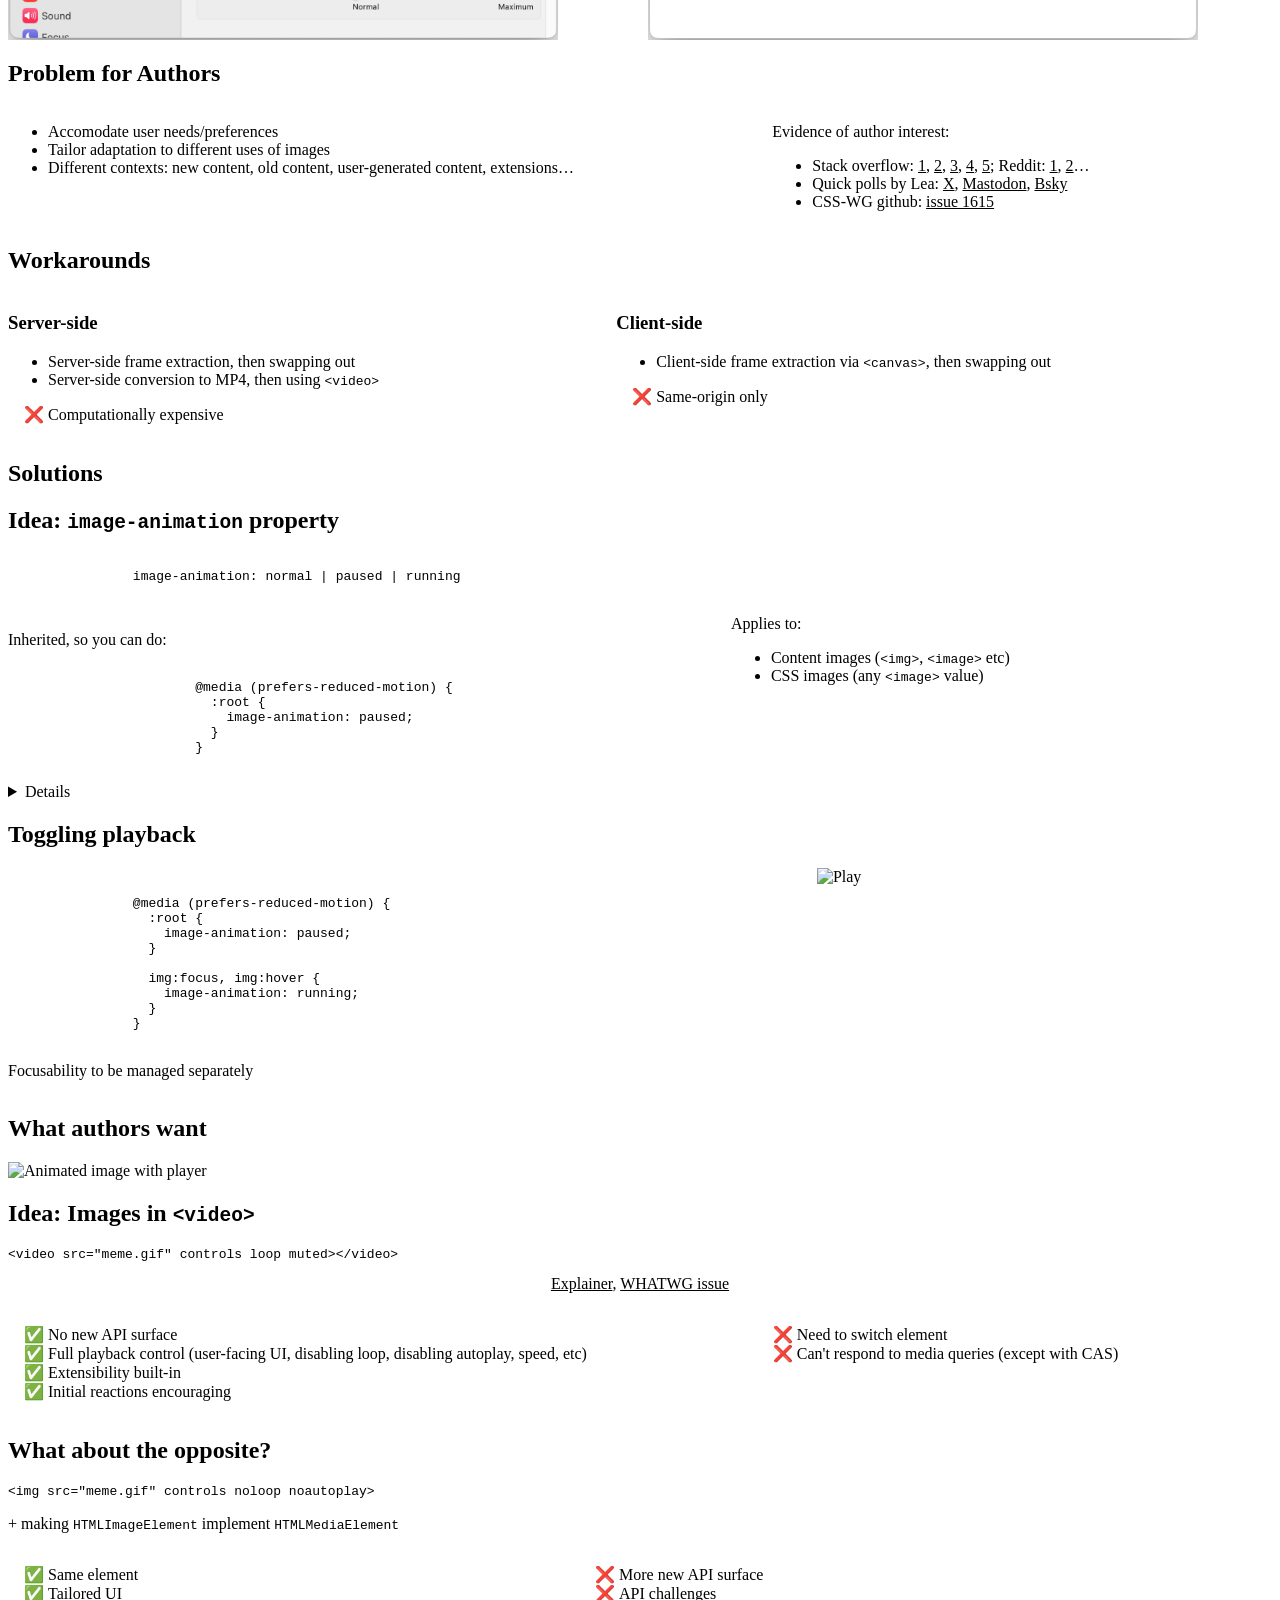
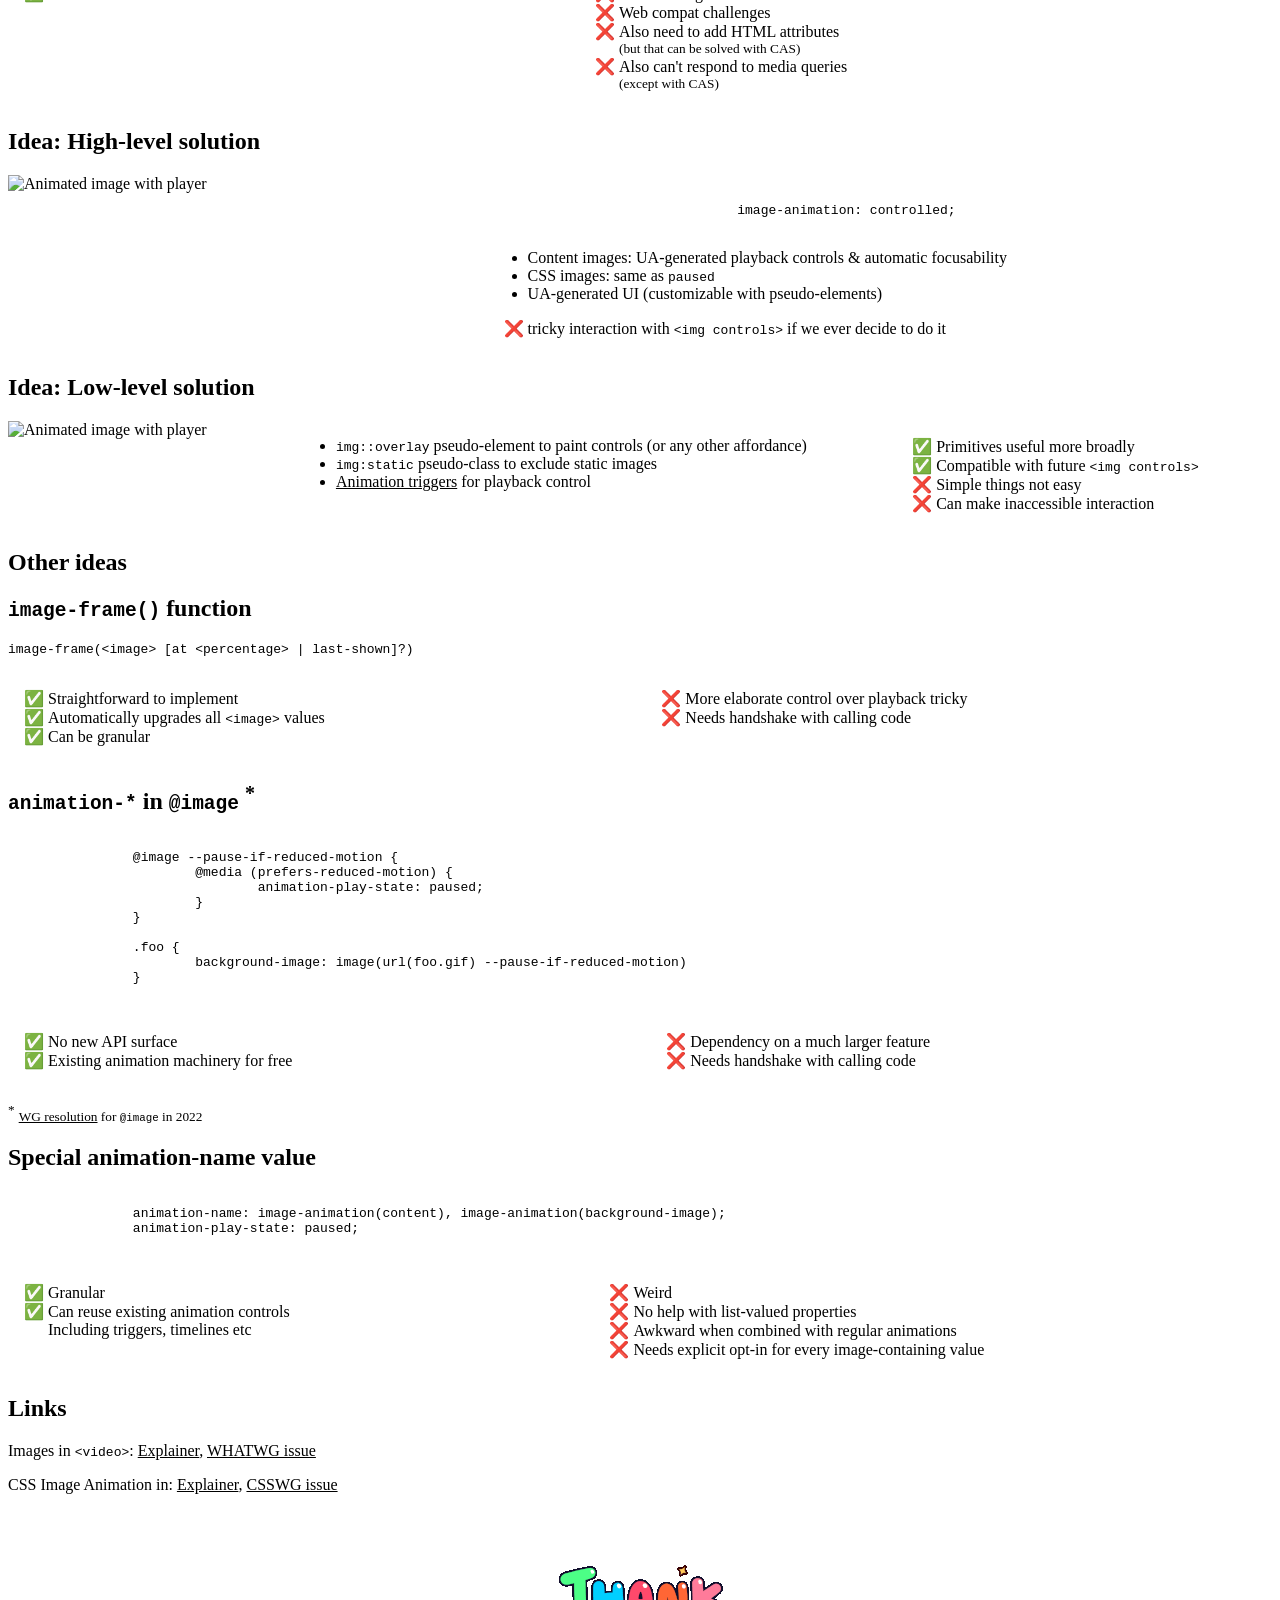
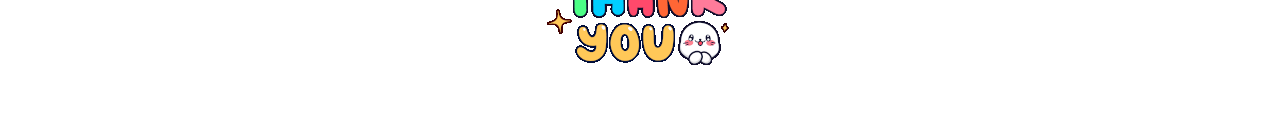
==== commit af0e8316: "[talk] Fix URLs" ====
--- a/talk/index.html
+++ b/talk/index.html
@@ -249,7 +249,7 @@
 <section class="slide" id=img-in-video>
 	<h2>Idea: Images in <code>&lt;video></code></h2>
 	<pre><code class="language-html">&lt;video src="meme.gif" controls loop muted>&lt;/video></code></pre>
-	<center><a href="https://github.com/webplatformco/explainers/blob/main/images-in-video/README.md">Explainer</a>, <a href="https://github.com/whatwg/html/issues/11554">WHATWG issue</a></center>
+	<center><a href="https://github.com/webplatformco/project-image-animation/blob/main/images-in-video/README.md">Explainer</a>, <a href="https://github.com/whatwg/html/issues/11554">WHATWG issue</a></center>
 	<div class="side-by-side margin-start">
 		<ul class="pros">
 			<li>No new API surface</li>
@@ -402,8 +402,8 @@
 
 <section class="slide" id=links>
 	<h2>Links</h2>
-	<p>Images in <code>&lt;video></code>: <a href="https://github.com/webplatformco/explainers/blob/main/images-in-video/README.md">Explainer</a>, <a href="https://github.com/whatwg/html/issues/11554">WHATWG issue</a>
-	<p>CSS Image Animation in: <a href="https://github.com/webplatformco/explainers/blob/main/image-animation-property/README.md">Explainer</a>, <a href="https://github.com/w3c/csswg-drafts/issues/1615">CSSWG issue</a>
+	<p>Images in <code>&lt;video></code>: <a href="https://github.com/webplatformco/project-image-animation/blob/main/images-in-video/README.md">Explainer</a>, <a href="https://github.com/whatwg/html/issues/11554">WHATWG issue</a>
+	<p>CSS Image Animation in: <a href="https://github.com/webplatformco/project-image-animation/blob/main/image-animation-property/README.md">Explainer</a>, <a href="https://github.com/w3c/csswg-drafts/issues/1615">CSSWG issue</a>
 	<p><center><img src="assets/thanks.gif" alt="Thank you"></center>
 </section>
 </body>
